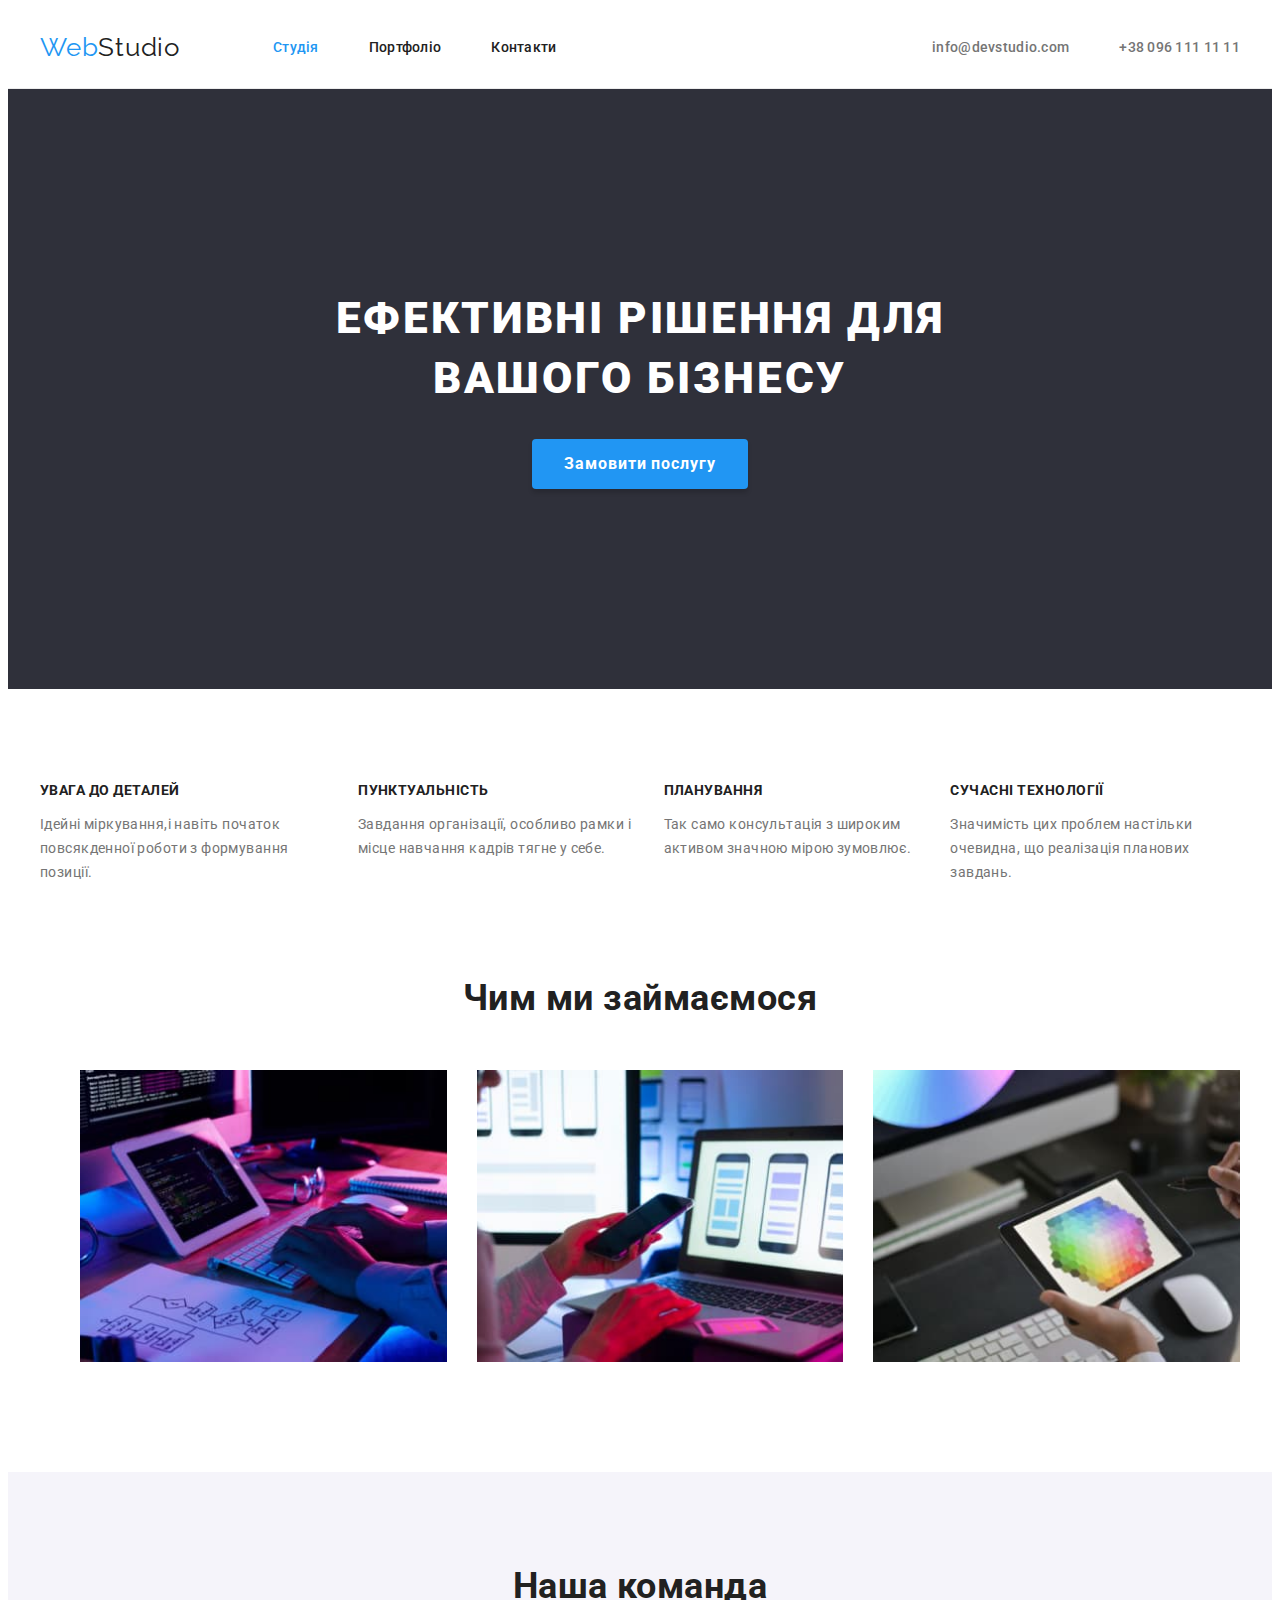
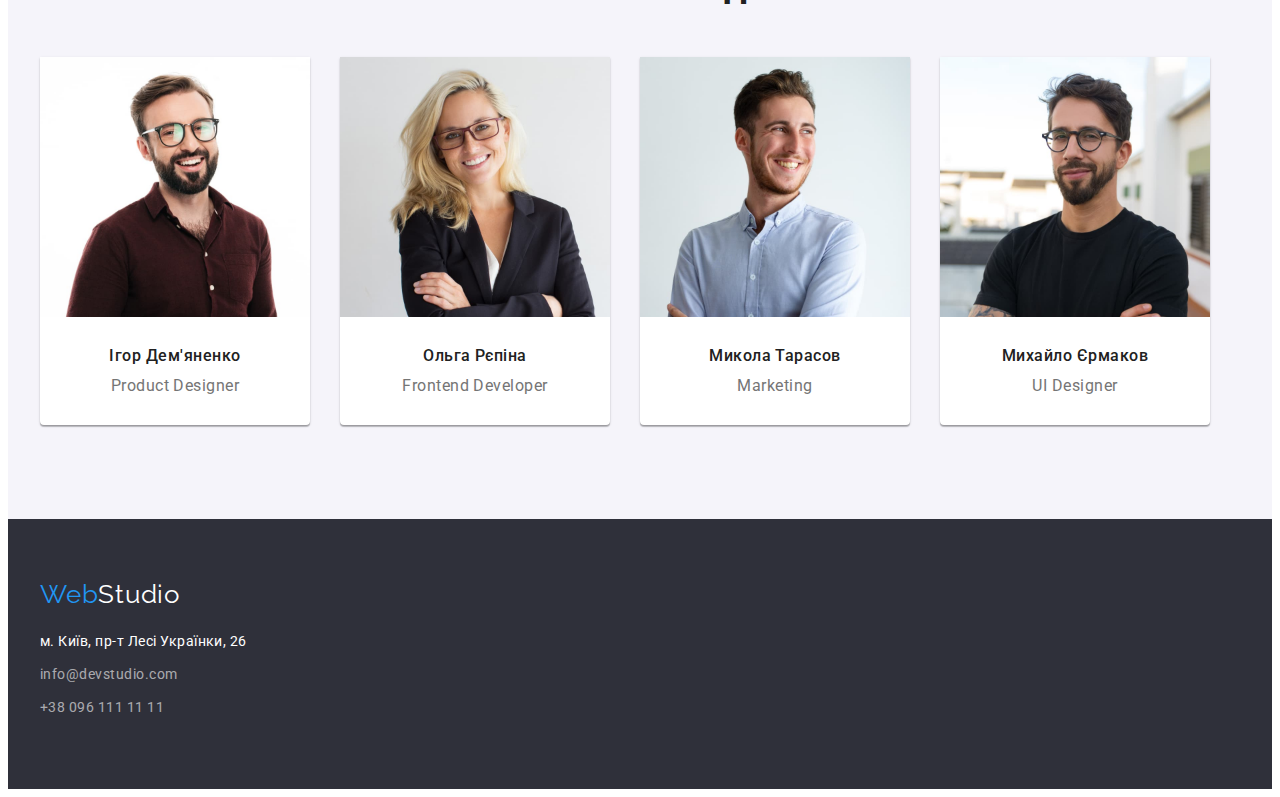
==== index.html @ 388268cf "Initial commit" ====
<!DOCTYPE html>
<html lang="uk">
  <head>
    <meta charset="UTF-8">
    <meta http-equiv="X-UA-Compatible" content="IE=edge" />
    <meta name="viewport" content="width=device-width, initial-scale=1.0">
    <title>Студія</title>
    <link
      href="https://fonts.googleapis.com/css2?family=Raleway:wght@700&family=Roboto:wght@400;500;700;900&display=swap"
      rel="stylesheet">
    <link
      rel="stylesheet"
      href="https://cdnjs.cloudflare.com/ajax/libs/modern-normalize/1.1.0/modern-normalize.min.css"
      integrity="sha512-wpPYUAdjBVSE4KJnH1VR1HeZfpl1ub8YT/NKx4PuQ5NmX2tKuGu6U/JRp5y+Y8XG2tV+wKQpNHVUX03MfMFn9Q=="
      crossorigin="anonymous"
      referrerpolicy="no-referrer"
    />
    <link rel="stylesheet" href="./css/style.css">
  </head>
  <body>
    <!-- Шапка сторінки -->
    <header class="header">
      <div class="container header-nav">
        <nav class="header-nav">
          <a href="./index.html" class="logo">
            <span class="logo-part">Web</span>Studio</a
          >
          <!-- Навігація на інші сторінки -->
          <ul class="nav-menu list">
            <li><a class="link-nav-current" href="./index.html">Студія</a></li>
            <li><a class="link-nav" href="./portfolio.html">Портфоліо</a></li>
            <li><a class="link-nav" href="/Контакти">Контакти</a></li>
          </ul>
        </nav>
        <!-- Пошта та телефон -->
        <ul class="menu-contacts list">
          <li>
            <a class="header-contacts" href="mailto:info@devstudio.com"
              >info@devstudio.com</a
            >
          </li>
          <li>
            <a class="header-contacts" href="tel:+380961111111"
              >+38 096 111 11 11</a
            >
          </li>
        </ul>
      </div>
    </header>
    <!-- Унікальний контент сторінки -->
    <main>
      <!-- Герой -->
      <section class="hero">
        <div class="container">
          <h1 class="hero-title">Ефективні рішення для вашого бізнесу</h1>
          <button type="button" class="button primary">Замовити послугу</button>
        </div>
      </section>

      <!-- Секція 2 Переваги -->
      <section class="section">
        <div class="container">
          <h2 class="visually-hidden">Наші переваги</h2>
          <ul class="features list">
            <li class="feature-item">
              <h3 class="list-title">Увага до деталей</h3>
              <p class="list-text">
                Ідейні міркування,і навіть початок повсякденної роботи з
                формування позиції.
              </p>
            </li>
            <li class="feature-item">
              <h3 class="list-title">Пунктуальність</h3>
              <p class="list-text">
                Завдання організації, особливо рамки і місце навчання кадрів
                тягне у себе.
              </p>
            </li>
            <li class="feature-item">
              <h3 class="list-title">Планування</h3>
              <p class="list-text">
                Так само консультація з широким активом значною мірою зумовлює.
              </p>
            </li>
            <li class="feature-item">
              <h3 class="list-title">Сучасні технології</h3>
              <p class="list-text">
                Значимість цих проблем настільки очевидна, що реалізація
                планових завдань.
              </p>
            </li>
          </ul>
        </div>
      </section>
      <!-- Секція 3 Чим ми займаємося -->
      <section class="section">
        <div class="container">
          <h2 class="section-title">Чим ми займаємося</h2>
          <ul class="work-list">
            <li class="work-item">
              <img
                src="images/img1.jpg"
                alt="Ноутбук"
                width="370"
                height="294"
              />
            </li>
            <li class="work-item">
              <img
                src="images/img2.jpg"
                alt="Телефон"
                width="370"
                height="294"
              />
            </li>
            <li class="work-item">
              <img src="images/img3.jpg" alt="Колір" width="370" height="294" />
            </li>
          </ul>
        </div>
      </section>
      <section class="section team">
        <div class="container">
          <h2 class="section-title">Наша команда</h2>
          <ul class="team-list list">
            <li class="team-card">
              <img
                src="images/img4.jpg"
                alt="Продакт дизайнер"
                width="270"
                height="260"
              />
              <h3 class="member-name">Ігор Дем'яненко</h3>
              <p lang="en" class="member-position">Product Designer</p>
            </li>
            <li class="team-card">
              <img
                src="images/img5.jpg"
                alt="Фронт енд розробниця"
                width="270"
                height="260"
              />
              <h3 class="member-name">Ольга Рєпіна</h3>
              <p lang="en" class="member-position">Frontend Developer</p>
            </li>
            <li class="team-card">
              <img
                src="images/img6.jpg"
                alt="Маркетинг"
                width="270"
                height="260"
              />
              <h3 class="member-name">Микола Тарасов</h3>
              <p lang="en" class="member-position">Marketing</p>
            </li>
            <li class="team-card">
              <img
                src="images/img7.jpg"
                alt="Дизайнер"
                width="270"
                height="260"
              />
              <h3 class="member-name">Михайло Єрмаков</h3>
              <p lang="en" class="member-position">UI Designer</p>
            </li>
          </ul>
        </div>
      </section>
    </main>
    <!-- Футер сторінки -->
    <footer>
      <div class="container">
        <a href="index.html" class="logo"
          ><span class="logo-part">Web</span
          ><span class="logo-footer">Studio</span></a
        >
        <address class="address">
          <a
            class="address-place no-italic"
            href="https://goo.gl/maps/CPtrU1FHBa2aNyZL9"
            target="_blank"
            rel="noopener noreferrer nofollow"
            >м. Київ, пр-т Лесі Українки, 26</a
          >
        </address>
        <address>
          <a class="address-contacts no-italic" href="mailto:info@devstudio.com"
            >info@devstudio.com</a
          ></br>
          <a class="address-contacts no-italic" href="tel:+380961111111"
            >+38 096 111 11 11</a
          >
        </address>
      </div>
    </footer>
  </body>
</html>
---- css/style.css ----
:root {
  --background-color: #f5f5f5;
  --hero-background-color: #2f303a;
  --section--three-color: #f5f4fa;
  --primary-text-color: #757575;
  --title-text-color: #212121;
  --accent-color: #2196f3;
  --hero-title-color: #ffffff;
  --address-text-color: rgba(255, 255, 255, 0.6);
  --button-accent-color: #188ce8;
  --footer-contacts-color: rgba(255, 255, 255, 0.6);
  --border-header-color: #ececec;
}
/* Стили для обнуления верхних отступов у элементов */
h1,
h2,
h3,
h4,
h5,
h6,
p {
  margin-top: 0;
}

/* Класс для обнуления базовых свойств у списков (ul) */
.list {
  list-style: none;

  padding-left: 0;
  margin: 0;
}

/* Класс для обнуления базовых свойств у ссылок */
.link {
  text-decoration: none;
  color: inherit;
}

/* Свойства для корректного отображения картинок */
img {
  display: block;
  max-width: 100%;
  height: auto;
}

/* Свойства для обнуления курсива у address */
address {
  font-style: normal;
}
body {
  color: var(--primary-text-color);
  font-family: Roboto, sans-serif;
  letter-spacing: 0.03em;
}

.container {
  padding: 0 15px;
  margin-left: auto;
  margin-right: auto;
  width: 1200px;
}

/* Header */
.header {
  border-bottom: 1px solid var(--border-header-color);
}
.header-nav {
  display: flex;
  align-items: center;
}

.logo {
  margin-right: 93px;

  color: var(--title-text-color);
  font-family: Raleway, sans-serif;
  font-size: 26px;
  line-height: 1.2;
  letter-spacing: 0.03em;
  text-decoration: none;
}

.logo-part {
  color: var(--accent-color);
}

.logo-footer {
  color: var(--hero-title-color);
}
/* Navigation */

.nav-menu {
  display: flex;
  list-style-type: none;
  align-items: center;
  gap: 50px;
}

.link-nav-current {
  display: block;
  padding-top: 32px;
  padding-bottom: 32px;

  color: var(--accent-color);
  text-decoration: none;
  font-weight: 500;
  font-size: 14px;
  line-height: 1.14;
  letter-spacing: 0.02em;
}

.link-nav {
  display: block;
  padding-top: 32px;
  padding-bottom: 32px;

  color: var(--title-text-color);
  font-weight: 500;
  font-size: 14px;
  line-height: 1.14;
  letter-spacing: 0.02em;
  text-decoration: none;
}

.link-nav:hover,
.link-nav:focus {
  color: var(--accent-color);
}
.menu-contacts {
  margin-left: auto;
  display: flex;
  align-items: center;
  gap: 50px;

  list-style-type: none;
  text-decoration: none;
}
.header-contacts {
  display: block;
  padding-top: 32px;
  padding-bottom: 32px;

  color: var(--primary-text-color);
  text-decoration: none;
  font-weight: 500;
  font-size: 14px;
  line-height: 1.14;
  letter-spacing: 0.02em;
}

.header-contacts:hover,
.header-contacts:focus {
  color: var(--accent-color);
}

/* Hero */

.hero {
  padding-top: 200px;
  padding-bottom: 200px;

  background-color: var(--hero-background-color);
  text-align: center;
}

.hero-title {
  margin: 0 auto 30px;
  max-width: 690px;

  color: var(--hero-title-color);
  font-weight: 900;
  font-size: 44px;
  line-height: 1.36;
  text-align: center;
  letter-spacing: 0.06em;
  text-transform: uppercase;
}

.portfolio {
  padding-top: 94px;
  padding-bottom: 94px;
}

.portfolio-list {
  list-style-type: none;
  display: flex;
  flex-wrap: wrap;
  padding-inline-start: 0;
}
.examples-item {
  width: 370px;
  margin-right: 30px;
  margin-bottom: 30px;
  border: 1px solid #eeeeee;
}
.examples-item:nth-child(3n) {
  margin-right: 0;
}

.portfolio-title {
  color: var(--title-text-color);
  font-weight: 700;
  font-size: 18px;
  line-height: 2;
  letter-spacing: 0.06em;
  padding-top: 20px;
  padding-left: 24px;
}

.portfolio-des {
  color: var(--primary-text-color);
  font-weight: 400;
  font-size: 16px;
  line-height: 1.88px;
  letter-spacing: 0.03em;
  padding-bottom: 20px;
  padding-left: 24px;
}
.button {
  padding: 10px 32px;
  border-color: transparent;
  color: var(--hero-title-color);
}
.button.primary {
  border: none;
  padding: 10px 32px;

  color: var(--hero-title-color);
  background-color: var(--accent-color);
  font-weight: 700;
  font-size: 16px;
  line-height: 1.88;
  font-family: inherit;
  align-items: center;
  text-align: center;
  letter-spacing: 0.06em;
  cursor: pointer;
  box-shadow: 0px 4px 4px rgba(0, 0, 0, 0.15);
  border-radius: 4px;
}
.button.primary:hover,
.button.primary:focus {
  background-color: var(--button-accent-color);
}

.portfolio-button {
  margin-bottom: 34px;
  display: flex;
  justify-content: center;
  list-style-type: none;
}
.button-item:nth-child(n + 1) {
  margin-left: 8px;
}

.button.secondary {
  border: none;
  color: var(--title-text-color);
  background-color: var(--section--three-color);
  padding: 6px 22px;
  cursor: pointer;
  border-radius: 4px;
  font-family: inherit;
  font-weight: 500;
  font-size: 16px;
  line-height: 1.62;
  letter-spacing: 0.03em;
}
.button.secondary:hover,
.button.secondary:focus {
  background-color: var(--accent-color);
  color: var(--hero-title-color);
  box-shadow: 0px 3px 1px rgba(0, 0, 0, 0.1), 0px 1px 2px rgba(0, 0, 0, 0.08),
    0px 2px 2px rgba(0, 0, 0, 0.12);
  border-radius: 4px;
}

.visually-hidden {
  margin: -1px;
  position: absolute;
  white-space: nowrap;
  width: 1px;
  height: 1px;
  overflow: hidden;
  border: 0;
  padding: 0;
  clip: rect(0 0 0 0);
  clip-path: inset(50%);
}

/* Features */

.features {
  display: flex;
  align-content: space-between;
  padding-bottom: 0px;
  list-style-type: none;
  text-decoration: none;
}

.feature-item:not(:last-child) {
  padding-right: 30px;
}
.list-title {
  color: var(--title-text-color);
  font-weight: 700;
  font-size: 14px;
  line-height: 1.14;
  text-transform: uppercase;
}
.list-text {
  color: var(--primary-text-color);
  letter-spacing: 0.03em;
  font-size: 14px;
  line-height: 1.71;
  margin-bottom: 0;
}
.section {
  padding-top: 94px;
}
.section-title {
  text-align: center;
  margin-bottom: 50px;
  color: var(--title-text-color);
  font-weight: 700;
  font-size: 36px;
  line-height: 1.16;
}
.work-list {
  display: flex;
  padding-bottom: 94px;
  list-style: none;
}

.work-item:not(:last-child) {
  padding-right: 30px;
}

/*Our team */

.team {
  background-color: var(--section--three-color);
  padding-bottom: 94px;
}

.team-list {
  display: flex;
}

.team-card:first-child {
  margin-left: 0;
}
.team-card {
  margin-left: 30px;
  border-radius: 0px 0px 4px 4px;
  box-shadow: 0px 1px 3px rgba(0, 0, 0, 0.12), 0px 1px 1px rgba(0, 0, 0, 0.14),
    0px 2px 1px rgba(0, 0, 0, 0.2);
}

.member-name {
  color: var(--title-text-color);
  font-weight: 500;
  font-size: 16px;
  line-height: 1.18;
  text-align: center;
  padding-top: 30px;
  padding-bottom: 10px;
  margin-bottom: 0;
}
.member-position {
  text-align: center;
  padding-bottom: 30px;
  margin-bottom: 0;
}

.team-card {
  background-color: var(--hero-title-color);
}

/* Footer */

.address {
  margin-top: 20px;
}

.no-italic {
  text-decoration: none;
  font-style: normal;
}
.address-place {
  display: inline-block;
  padding-bottom: 9px;
  color: var(--hero-title-color);
  font-size: 14px;
  line-height: 1.71;
}

.address-contacts {
  display: inline-block;
  color: var(--footer-contacts-color);
  font-size: 14px;
  line-height: 1.71;
  padding-bottom: 9px;
}

.address-contacts:hover,
.address-contacts:focus {
  color: var(--accent-color);
}

footer {
  padding-bottom: 60px;
  background-color: var(--hero-background-color);
  padding-top: 60px;
}
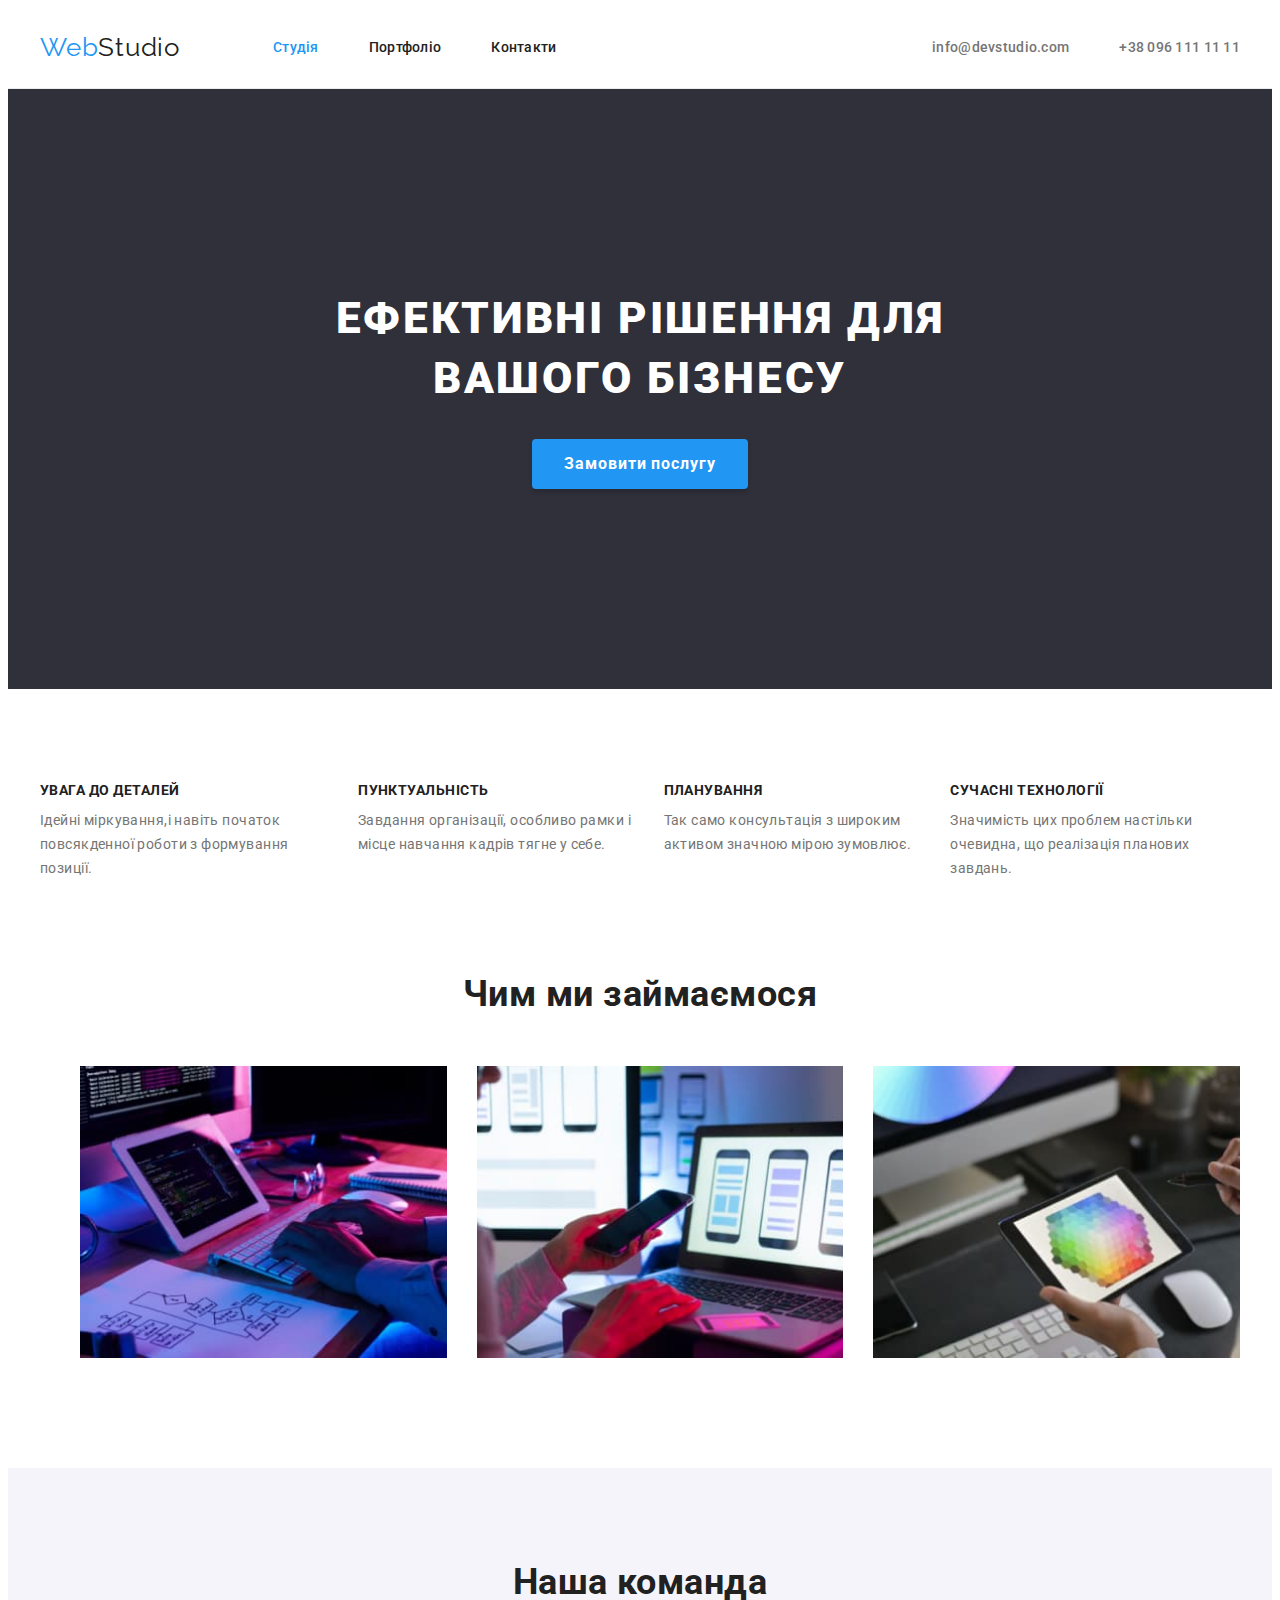
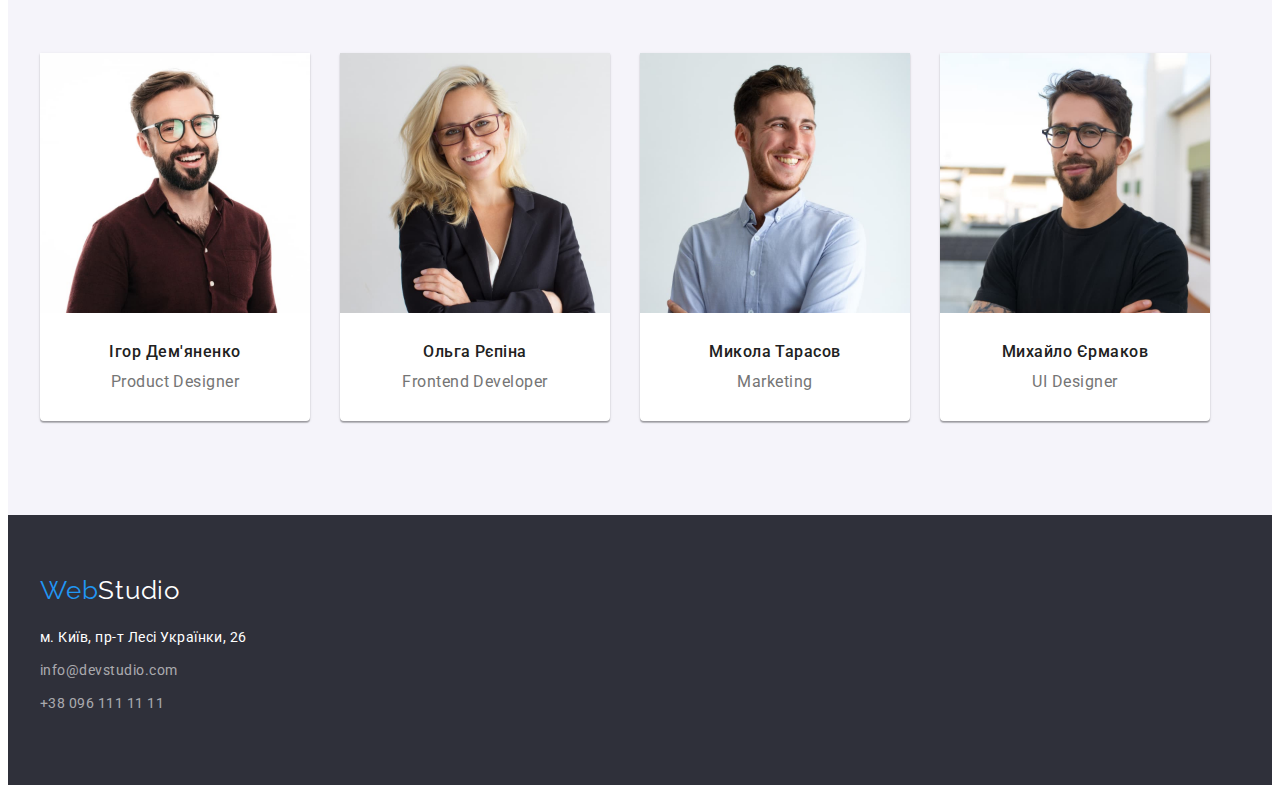
==== commit c246f654: "changes" ====
--- a/index.html
+++ b/index.html
@@ -51,10 +51,8 @@
     <main>
       <!-- Герой -->
       <section class="hero">
-        <div class="container">
           <h1 class="hero-title">Ефективні рішення для вашого бізнесу</h1>
           <button type="button" class="button primary">Замовити послугу</button>
-        </div>
       </section>
 
       <!-- Секція 2 Переваги -->
--- a/css/style.css
+++ b/css/style.css
@@ -132,8 +132,6 @@
   align-items: center;
   gap: 50px;
 
-  list-style-type: none;
-  text-decoration: none;
 }
 .header-contacts {
   display: block;
@@ -164,7 +162,9 @@
 }
 
 .hero-title {
-  margin: 0 auto 30px;
+      margin-left: auto;
+        margin-right: auto;
+            margin-bottom: 30px;
   max-width: 690px;
 
   color: var(--hero-title-color);
@@ -185,7 +185,8 @@
   list-style-type: none;
   display: flex;
   flex-wrap: wrap;
-  padding-inline-start: 0;
+      padding: 0;
+        margin: 0;
 }
 .examples-item {
   width: 370px;
@@ -205,6 +206,7 @@
   letter-spacing: 0.06em;
   padding-top: 20px;
   padding-left: 24px;
+  padding-bottom: 4px;
 }
 
 .portfolio-des {
@@ -307,6 +309,7 @@
   font-size: 14px;
   line-height: 1.14;
   text-transform: uppercase;
+  margin-bottom: 10px;
 }
 .list-text {
   color: var(--primary-text-color);
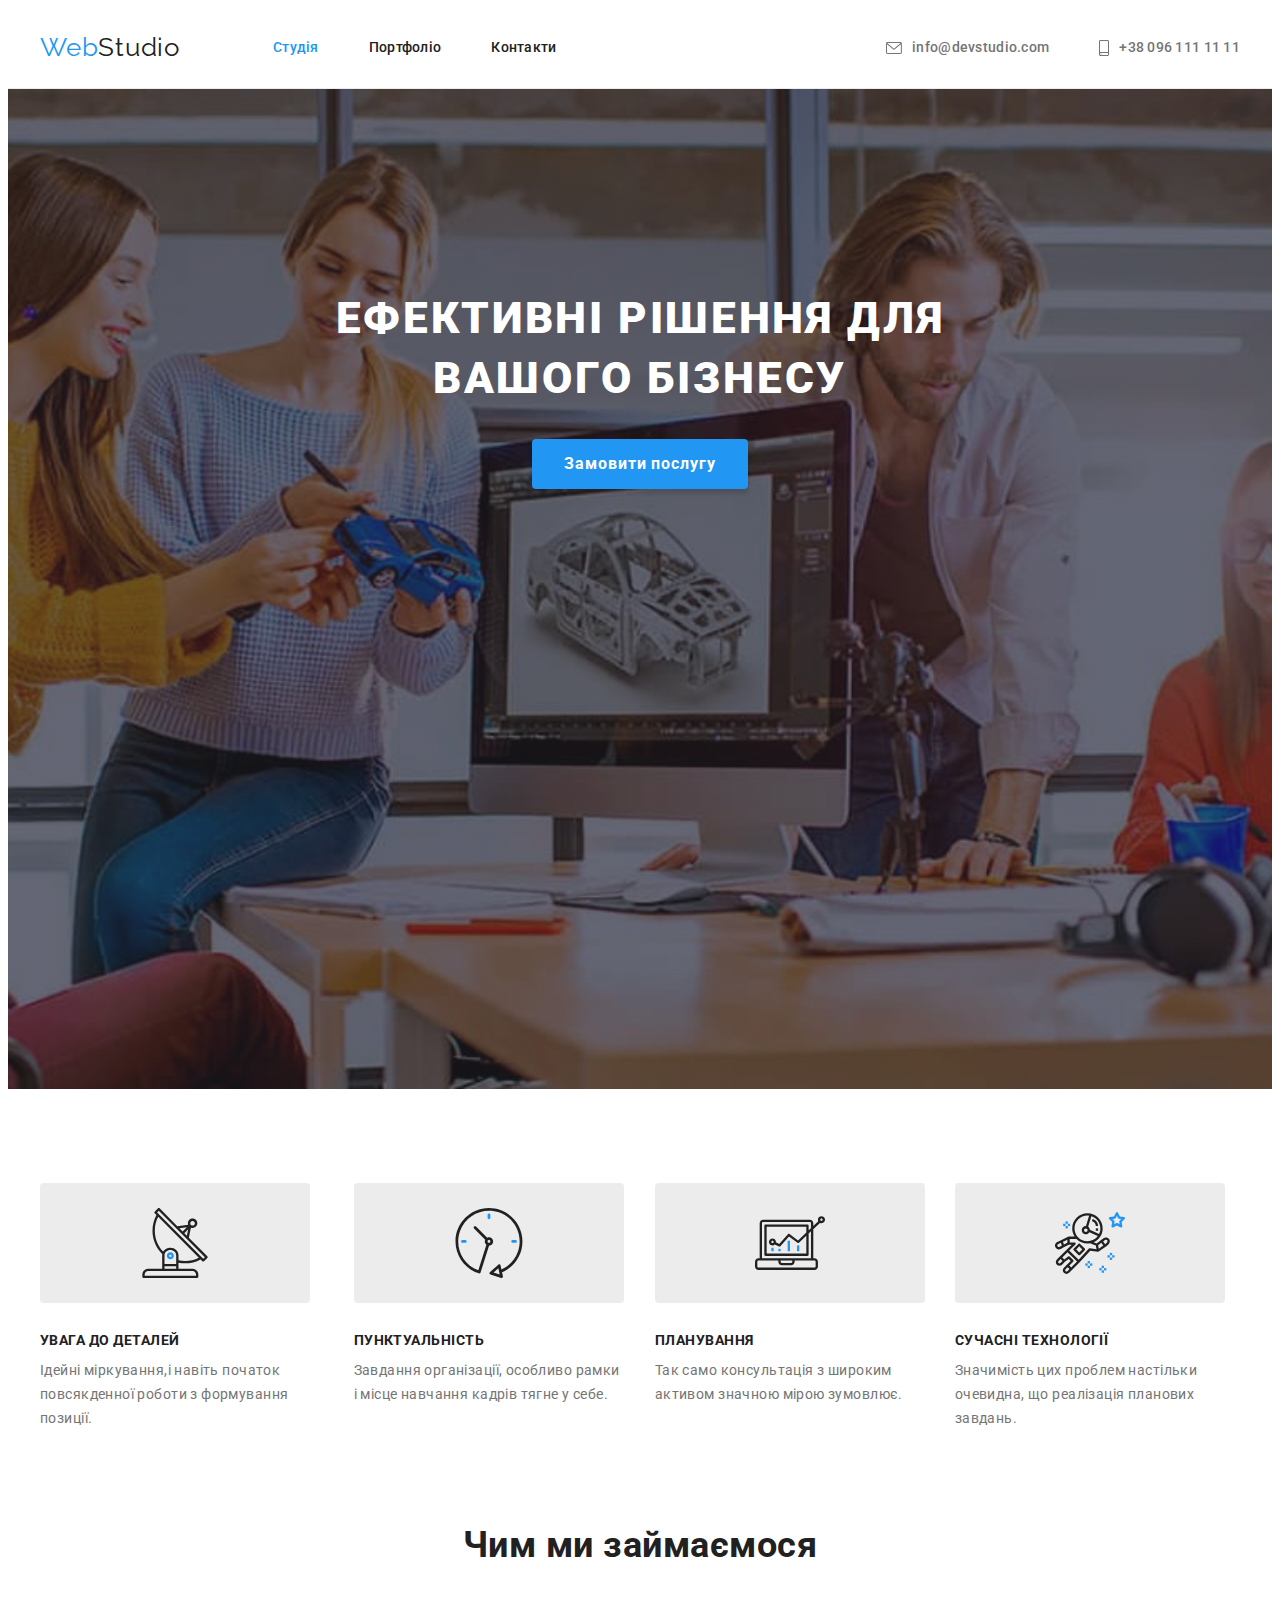
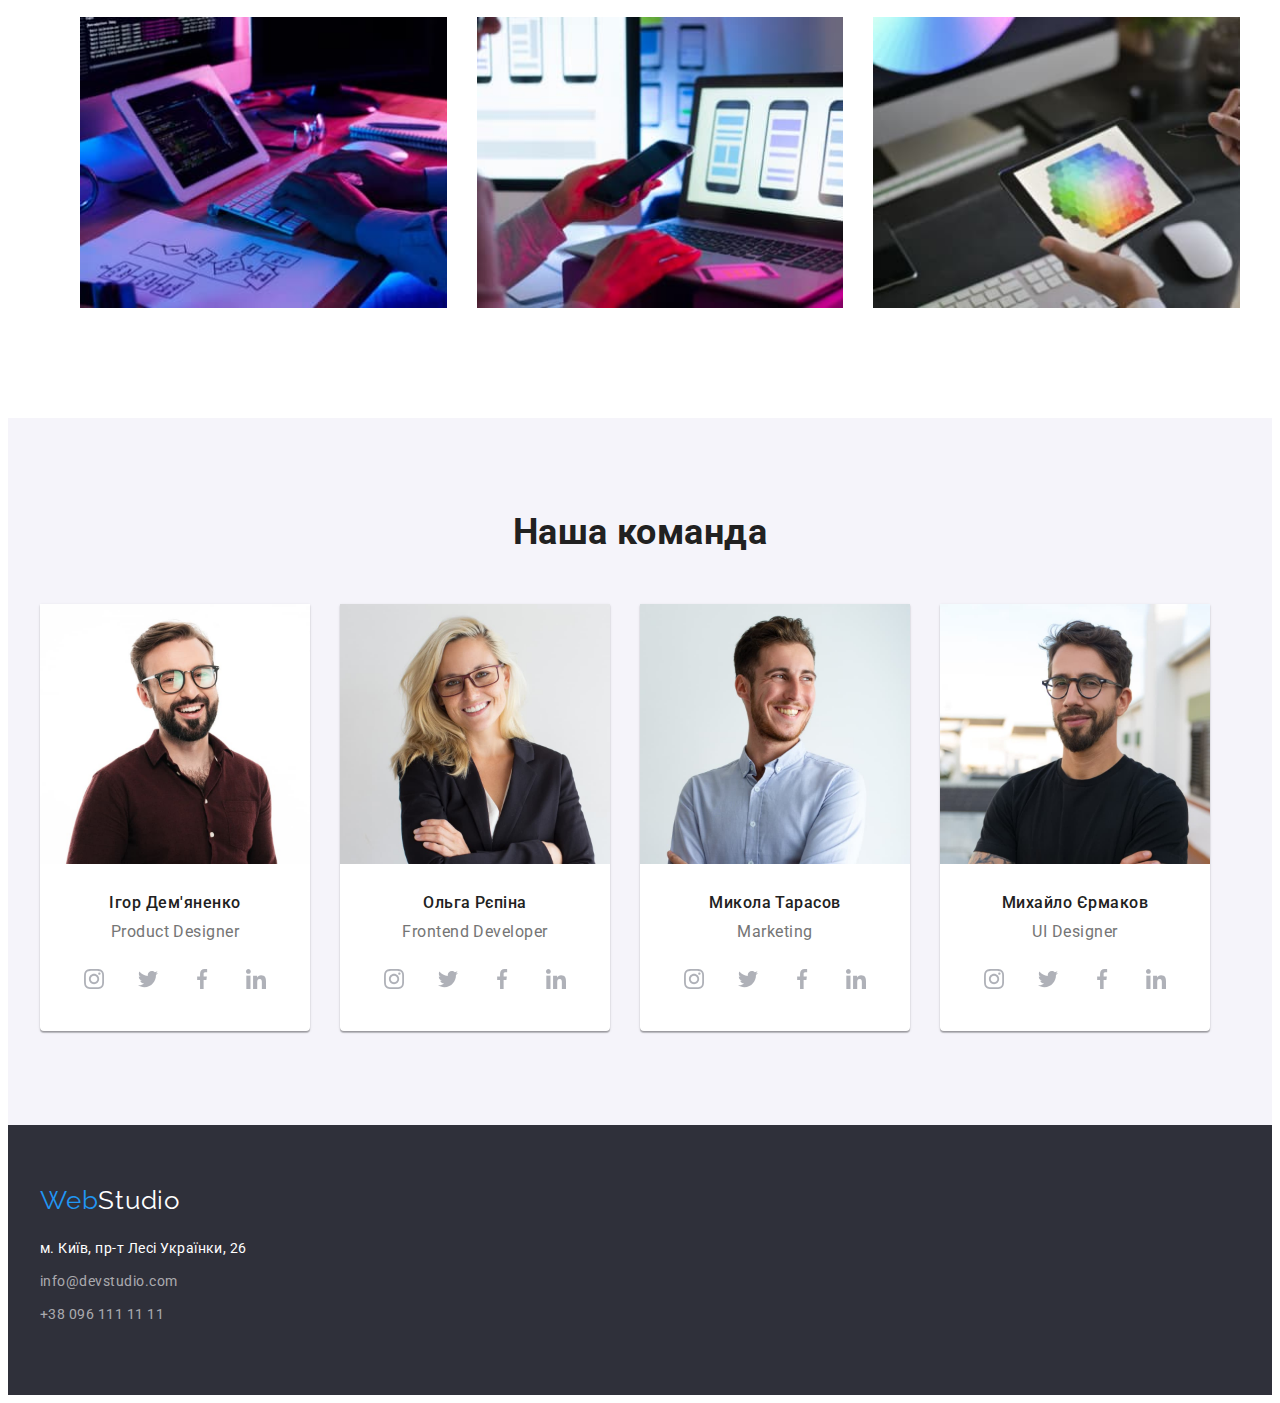
==== commit fa8e4e6b: "adding new sections" ====
--- a/index.html
+++ b/index.html
@@ -1,13 +1,14 @@
 <!DOCTYPE html>
 <html lang="uk">
   <head>
-    <meta charset="UTF-8">
+    <meta charset="UTF-8" />
     <meta http-equiv="X-UA-Compatible" content="IE=edge" />
-    <meta name="viewport" content="width=device-width, initial-scale=1.0">
+    <meta name="viewport" content="width=device-width, initial-scale=1.0" />
     <title>Студія</title>
     <link
       href="https://fonts.googleapis.com/css2?family=Raleway:wght@700&family=Roboto:wght@400;500;700;900&display=swap"
-      rel="stylesheet">
+      rel="stylesheet"
+    />
     <link
       rel="stylesheet"
       href="https://cdnjs.cloudflare.com/ajax/libs/modern-normalize/1.1.0/modern-normalize.min.css"
@@ -15,7 +16,7 @@
       crossorigin="anonymous"
       referrerpolicy="no-referrer"
     />
-    <link rel="stylesheet" href="./css/style.css">
+    <link rel="stylesheet" href="./css/style.css" />
   </head>
   <body>
     <!-- Шапка сторінки -->
@@ -35,13 +36,19 @@
         <!-- Пошта та телефон -->
         <ul class="menu-contacts list">
           <li>
-            <a class="header-contacts" href="mailto:info@devstudio.com"
-              >info@devstudio.com</a
+            <a class="header-contacts" href="mailto:info@devstudio.com">
+              <svg class="envelope-icon" width="16" height="12">
+                <use href="./images/icons.svg#icon-envelope-hover"></use>
+              </svg>
+              info@devstudio.com</a
             >
           </li>
           <li>
-            <a class="header-contacts" href="tel:+380961111111"
-              >+38 096 111 11 11</a
+            <a class="header-contacts" href="tel:+380961111111">
+              <svg class="smartphone-icon" width="10" height="16">
+                <use href="./images/icons.svg#icon-smartphone"></use>
+              </svg>
+              +38 096 111 11 11</a
             >
           </li>
         </ul>
@@ -51,8 +58,8 @@
     <main>
       <!-- Герой -->
       <section class="hero">
-          <h1 class="hero-title">Ефективні рішення для вашого бізнесу</h1>
-          <button type="button" class="button primary">Замовити послугу</button>
+        <h1 class="hero-title">Ефективні рішення для вашого бізнесу</h1>
+        <button type="button" class="button primary">Замовити послугу</button>
       </section>
 
       <!-- Секція 2 Переваги -->
@@ -61,6 +68,11 @@
           <h2 class="visually-hidden">Наші переваги</h2>
           <ul class="features list">
             <li class="feature-item">
+              <div class="icon-box">
+                <svg class="features-icon" width="70" height="70">
+                  <use href="./images/icons.svg#icon-antenna-1"></use>
+                </svg>
+              </div>
               <h3 class="list-title">Увага до деталей</h3>
               <p class="list-text">
                 Ідейні міркування,і навіть початок повсякденної роботи з
@@ -68,6 +80,11 @@
               </p>
             </li>
             <li class="feature-item">
+              <div class="icon-box">
+                <svg class="features-icon" width="70" height="70">
+                  <use href="./images/icons.svg#icon-clock-1"></use>
+                </svg>
+              </div>
               <h3 class="list-title">Пунктуальність</h3>
               <p class="list-text">
                 Завдання організації, особливо рамки і місце навчання кадрів
@@ -75,12 +92,22 @@
               </p>
             </li>
             <li class="feature-item">
+              <div class="icon-box">
+                <svg class="features-icon" width="70" height="70">
+                  <use href="./images/icons.svg#icon-diagram-1"></use>
+                </svg>
+              </div>
               <h3 class="list-title">Планування</h3>
               <p class="list-text">
                 Так само консультація з широким активом значною мірою зумовлює.
               </p>
             </li>
             <li class="feature-item">
+              <div class="icon-box">
+                <svg class="features-icon" width="70" height="70">
+                  <use href="./images/icons.svg#icon-astronaut-1"></use>
+                </svg>
+              </div>
               <h3 class="list-title">Сучасні технології</h3>
               <p class="list-text">
                 Значимість цих проблем настільки очевидна, що реалізація
@@ -130,6 +157,36 @@
               />
               <h3 class="member-name">Ігор Дем'яненко</h3>
               <p lang="en" class="member-position">Product Designer</p>
+              <ul class="social-networks">
+                <li class="social-item">
+                  <a class="social-link" href="">
+                    <svg width="20" height="20">
+                      <use href="./images/icons.svg#icon-instagram-2"></use>
+                    </svg>
+                  </a>
+                </li>
+                <li class="social-item">
+                  <a class="social-link" href="">
+                    <svg width="20" height="20">
+                      <use href="./images/icons.svg#icon-twitter-1"></use>
+                    </svg>
+                  </a>
+                </li>
+                <li class="social-item">
+                  <a class="social-link" href="">
+                    <svg width="20" height="20">
+                      <use href="./images/icons.svg#icon-facebook-1"></use>
+                    </svg>
+                  </a>
+                </li>
+                <li class="social-item">
+                  <a class="social-link" href="">
+                    <svg width="20" height="20">
+                      <use href="./images/icons.svg#icon-linkedin-1"></use>
+                    </svg>
+                  </a>
+                </li>
+              </ul>
             </li>
             <li class="team-card">
               <img
@@ -140,6 +197,36 @@
               />
               <h3 class="member-name">Ольга Рєпіна</h3>
               <p lang="en" class="member-position">Frontend Developer</p>
+              <ul class="social-networks">
+                <li class="social-item">
+                  <a class="social-link" href="">
+                    <svg width="20" height="20">
+                      <use href="./images/icons.svg#icon-instagram-2"></use>
+                    </svg>
+                  </a>
+                </li>
+                <li class="social-item">
+                  <a class="social-link" href="">
+                    <svg width="20" height="20">
+                      <use href="./images/icons.svg#icon-twitter-1"></use>
+                    </svg>
+                  </a>
+                </li>
+                <li class="social-item">
+                  <a class="social-link" href="">
+                    <svg width="20" height="20">
+                      <use href="./images/icons.svg#icon-facebook-1"></use>
+                    </svg>
+                  </a>
+                </li>
+                <li class="social-item">
+                  <a class="social-link" href="">
+                    <svg width="20" height="20">
+                      <use href="./images/icons.svg#icon-linkedin-1"></use>
+                    </svg>
+                  </a>
+                </li>
+              </ul>
             </li>
             <li class="team-card">
               <img
@@ -150,6 +237,36 @@
               />
               <h3 class="member-name">Микола Тарасов</h3>
               <p lang="en" class="member-position">Marketing</p>
+              <ul class="social-networks">
+                <li class="social-item">
+                  <a class="social-link" href="">
+                    <svg width="20" height="20">
+                      <use href="./images/icons.svg#icon-instagram-2"></use>
+                    </svg>
+                  </a>
+                </li>
+                <li class="social-item">
+                  <a class="social-link" href="">
+                    <svg width="20" height="20">
+                      <use href="./images/icons.svg#icon-twitter-1"></use>
+                    </svg>
+                  </a>
+                </li>
+                <li class="social-item">
+                  <a class="social-link" href="">
+                    <svg width="20" height="20">
+                      <use href="./images/icons.svg#icon-facebook-1"></use>
+                    </svg>
+                  </a>
+                </li>
+                <li class="social-item">
+                  <a class="social-link" href="">
+                    <svg width="20" height="20">
+                      <use href="./images/icons.svg#icon-linkedin-1"></use>
+                    </svg>
+                  </a>
+                </li>
+              </ul>
             </li>
             <li class="team-card">
               <img
@@ -160,6 +277,36 @@
               />
               <h3 class="member-name">Михайло Єрмаков</h3>
               <p lang="en" class="member-position">UI Designer</p>
+              <ul class="social-networks">
+                <li class="social-item">
+                  <a class="social-link" href="">
+                    <svg width="20" height="20">
+                      <use href="./images/icons.svg#icon-instagram-2"></use>
+                    </svg>
+                  </a>
+                </li>
+                <li class="social-item">
+                  <a class="social-link" href="">
+                    <svg width="20" height="20">
+                      <use href="./images/icons.svg#icon-twitter-1"></use>
+                    </svg>
+                  </a>
+                </li>
+                <li class="social-item">
+                  <a class="social-link" href="">
+                    <svg width="20" height="20">
+                      <use href="./images/icons.svg#icon-facebook-1"></use>
+                    </svg>
+                  </a>
+                </li>
+                <li class="social-item">
+                  <a class="social-link" href="">
+                    <svg width="20" height="20">
+                      <use href="./images/icons.svg#icon-linkedin-1"></use>
+                    </svg>
+                  </a>
+                </li>
+              </ul>
             </li>
           </ul>
         </div>
--- a/css/style.css
+++ b/css/style.css
@@ -10,6 +10,7 @@
   --button-accent-color: #188ce8;
   --footer-contacts-color: rgba(255, 255, 255, 0.6);
   --border-header-color: #ececec;
+  --social-icon-color:#AFB1B8;
 }
 /* Стили для обнуления верхних отступов у элементов */
 h1,
@@ -59,6 +60,10 @@
   margin-right: auto;
   width: 1200px;
 }
+a {
+  text-decoration: none;
+  color: inherit;
+}
 
 /* Header */
 .header {
@@ -131,24 +136,30 @@
   display: flex;
   align-items: center;
   gap: 50px;
-
-}
-.header-contacts {
-  display: block;
+  text-decoration: none;
+}
+.menu-contacts .header-contacts {
   padding-top: 32px;
   padding-bottom: 32px;
-
+  align-items: center;
   color: var(--primary-text-color);
   text-decoration: none;
   font-weight: 500;
   font-size: 14px;
   line-height: 1.14;
   letter-spacing: 0.02em;
-}
-
-.header-contacts:hover,
-.header-contacts:focus {
+  display: flex;
+}
+
+.menu-contacts .header-contacts:hover,
+.menu-contacts .header-contacts:focus {
   color: var(--accent-color);
+}
+
+.envelope-icon,
+.smartphone-icon {
+  margin-right: 10px;
+  fill: currentColor;
 }
 
 /* Hero */
@@ -159,12 +170,27 @@
 
   background-color: var(--hero-background-color);
   text-align: center;
+  margin-left: auto;
+  margin-right: auto;
+  height: 600px;
+  max-width: 1600px;
+
+  background-color: var(--hero-background-color);
+  background-image: linear-gradient(
+      to right,
+      rgba(47, 48, 58, 0.4),
+      rgba(47, 48, 58, 0.4)
+    ),
+    url("../images/bcg.jpg");
+  background-size: cover;
+  background-position: center;
+  background-repeat: no-repeat;
 }
 
 .hero-title {
-      margin-left: auto;
-        margin-right: auto;
-            margin-bottom: 30px;
+  margin-left: auto;
+  margin-right: auto;
+  margin-bottom: 30px;
   max-width: 690px;
 
   color: var(--hero-title-color);
@@ -175,23 +201,36 @@
   letter-spacing: 0.06em;
   text-transform: uppercase;
 }
-
+.features .icon-box {
+  display: flex;
+  justify-content: center;
+  align-items: center;
+  margin-bottom: 30px;
+  background: var(--border-header-color);
+  border-radius: 4px;
+  width: 270px;
+  height: 120px;
+}
+
+.features-icon {
+  display: flex;
+  justify-content: center;
+}
 .portfolio {
   padding-top: 94px;
   padding-bottom: 94px;
 }
 
 .portfolio-list {
+  padding: 0;
+  margin: 0;
+  gap: 30px;
   list-style-type: none;
   display: flex;
   flex-wrap: wrap;
-      padding: 0;
-        margin: 0;
 }
 .examples-item {
-  width: 370px;
-  margin-right: 30px;
-  margin-bottom: 30px;
+  flex-basis: calc((100% - 2 * 30px) / 3);
   border: 1px solid #eeeeee;
 }
 .examples-item:nth-child(3n) {
@@ -294,15 +333,12 @@
 
 .features {
   display: flex;
-  align-content: space-between;
+  gap: 30px;
   padding-bottom: 0px;
   list-style-type: none;
   text-decoration: none;
 }
 
-.feature-item:not(:last-child) {
-  padding-right: 30px;
-}
 .list-title {
   color: var(--title-text-color);
   font-weight: 700;
@@ -348,13 +384,10 @@
 
 .team-list {
   display: flex;
-}
-
-.team-card:first-child {
-  margin-left: 0;
-}
+  gap: 30px;
+}
+
 .team-card {
-  margin-left: 30px;
   border-radius: 0px 0px 4px 4px;
   box-shadow: 0px 1px 3px rgba(0, 0, 0, 0.12), 0px 1px 1px rgba(0, 0, 0, 0.14),
     0px 2px 1px rgba(0, 0, 0, 0.2);
@@ -372,13 +405,45 @@
 }
 .member-position {
   text-align: center;
-  padding-bottom: 30px;
+  padding-bottom: 16px;
   margin-bottom: 0;
 }
 
 .team-card {
   background-color: var(--hero-title-color);
-}
+  padding-bottom: 30px;
+}
+.social-networks{
+  list-style: none;
+  display: flex;
+  gap: 10px;
+  align-items: center;
+  padding-right: 32px;
+  padding-left: 32px;
+ 
+}
+ .social-networks .social-item{
+  width: 44px;
+  height: 44px;
+
+}
+ .social-item .social-link{
+  display: flex;
+  justify-content: center;
+  align-items: center;
+  width: 100%;
+  height: 100%;
+  fill: var(--social-icon-color);}
+  
+.social-networks .social-link:hover,
+.social-networks .social-link:focus
+{
+background-color: var(--accent-color);
+fill: var(--hero-title-color);
+border-radius: 50%;
+outline-style: none;
+}
+
 
 /* Footer */
 
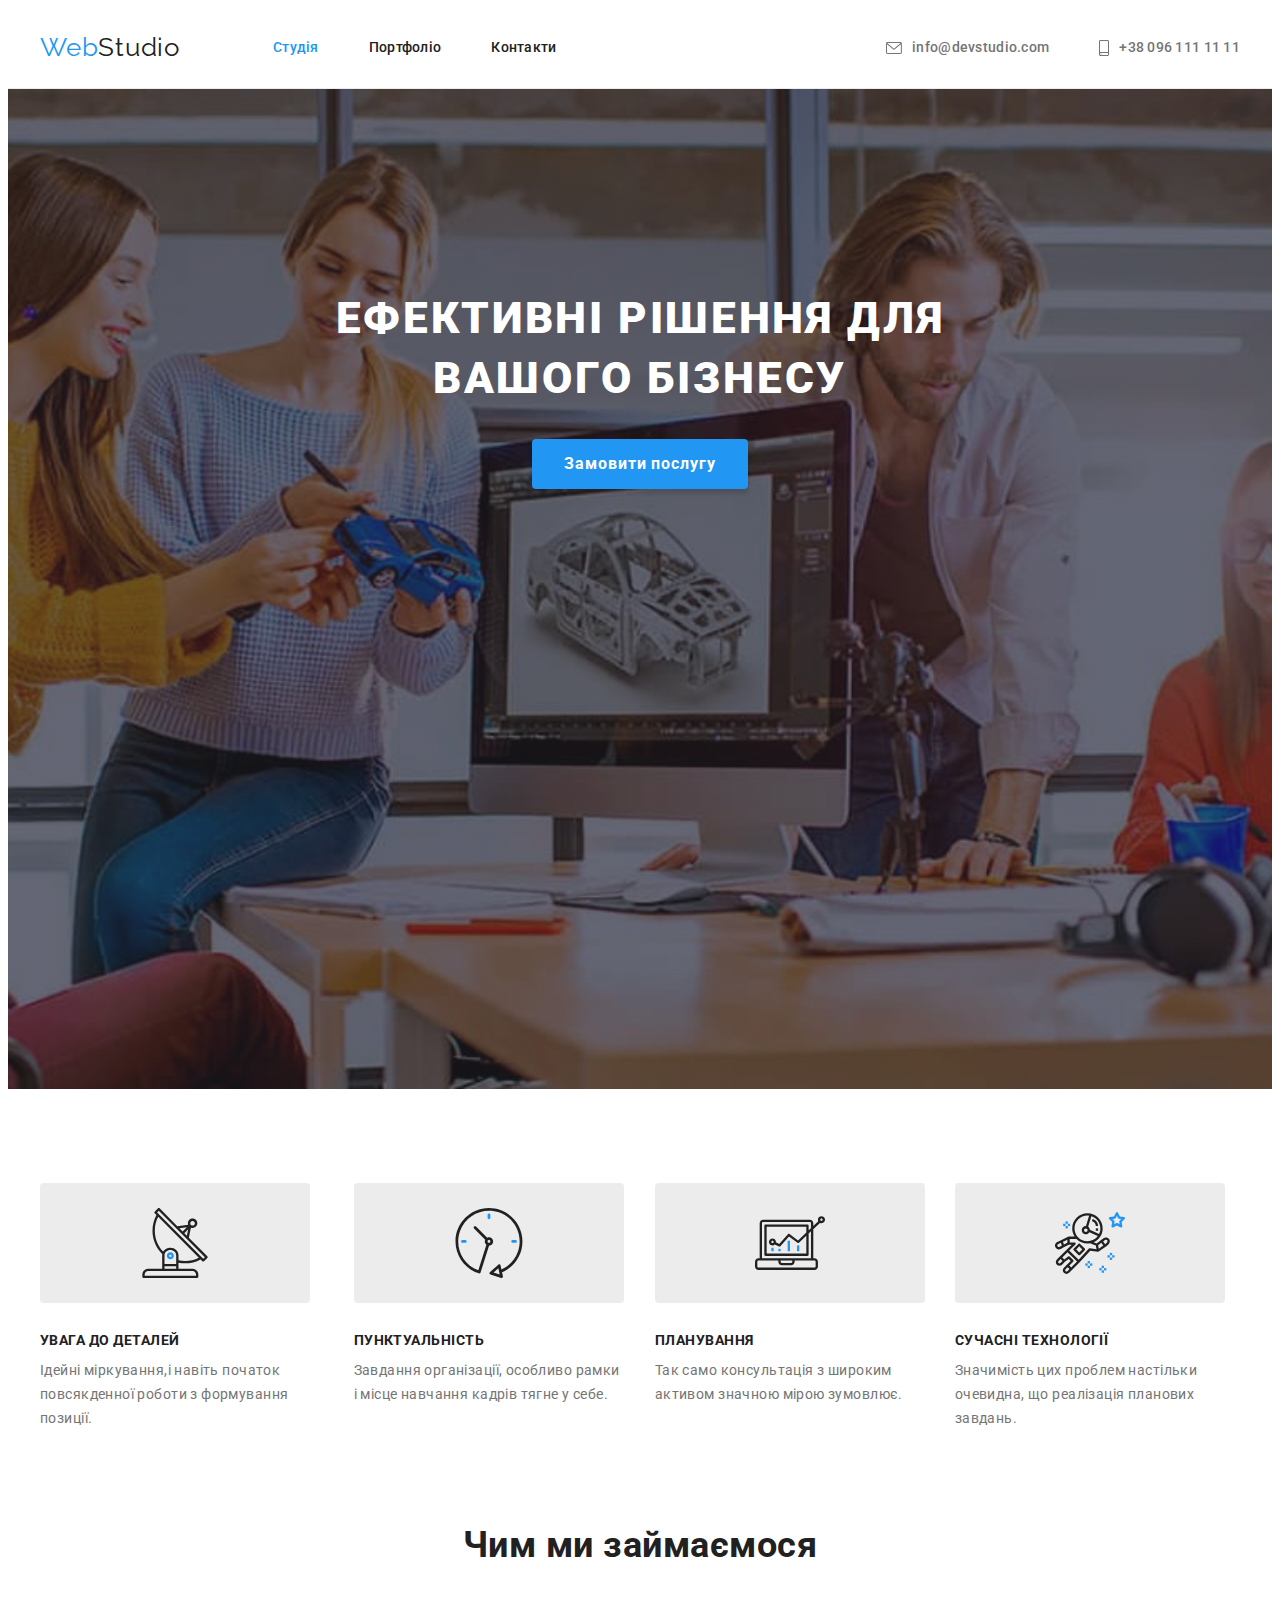
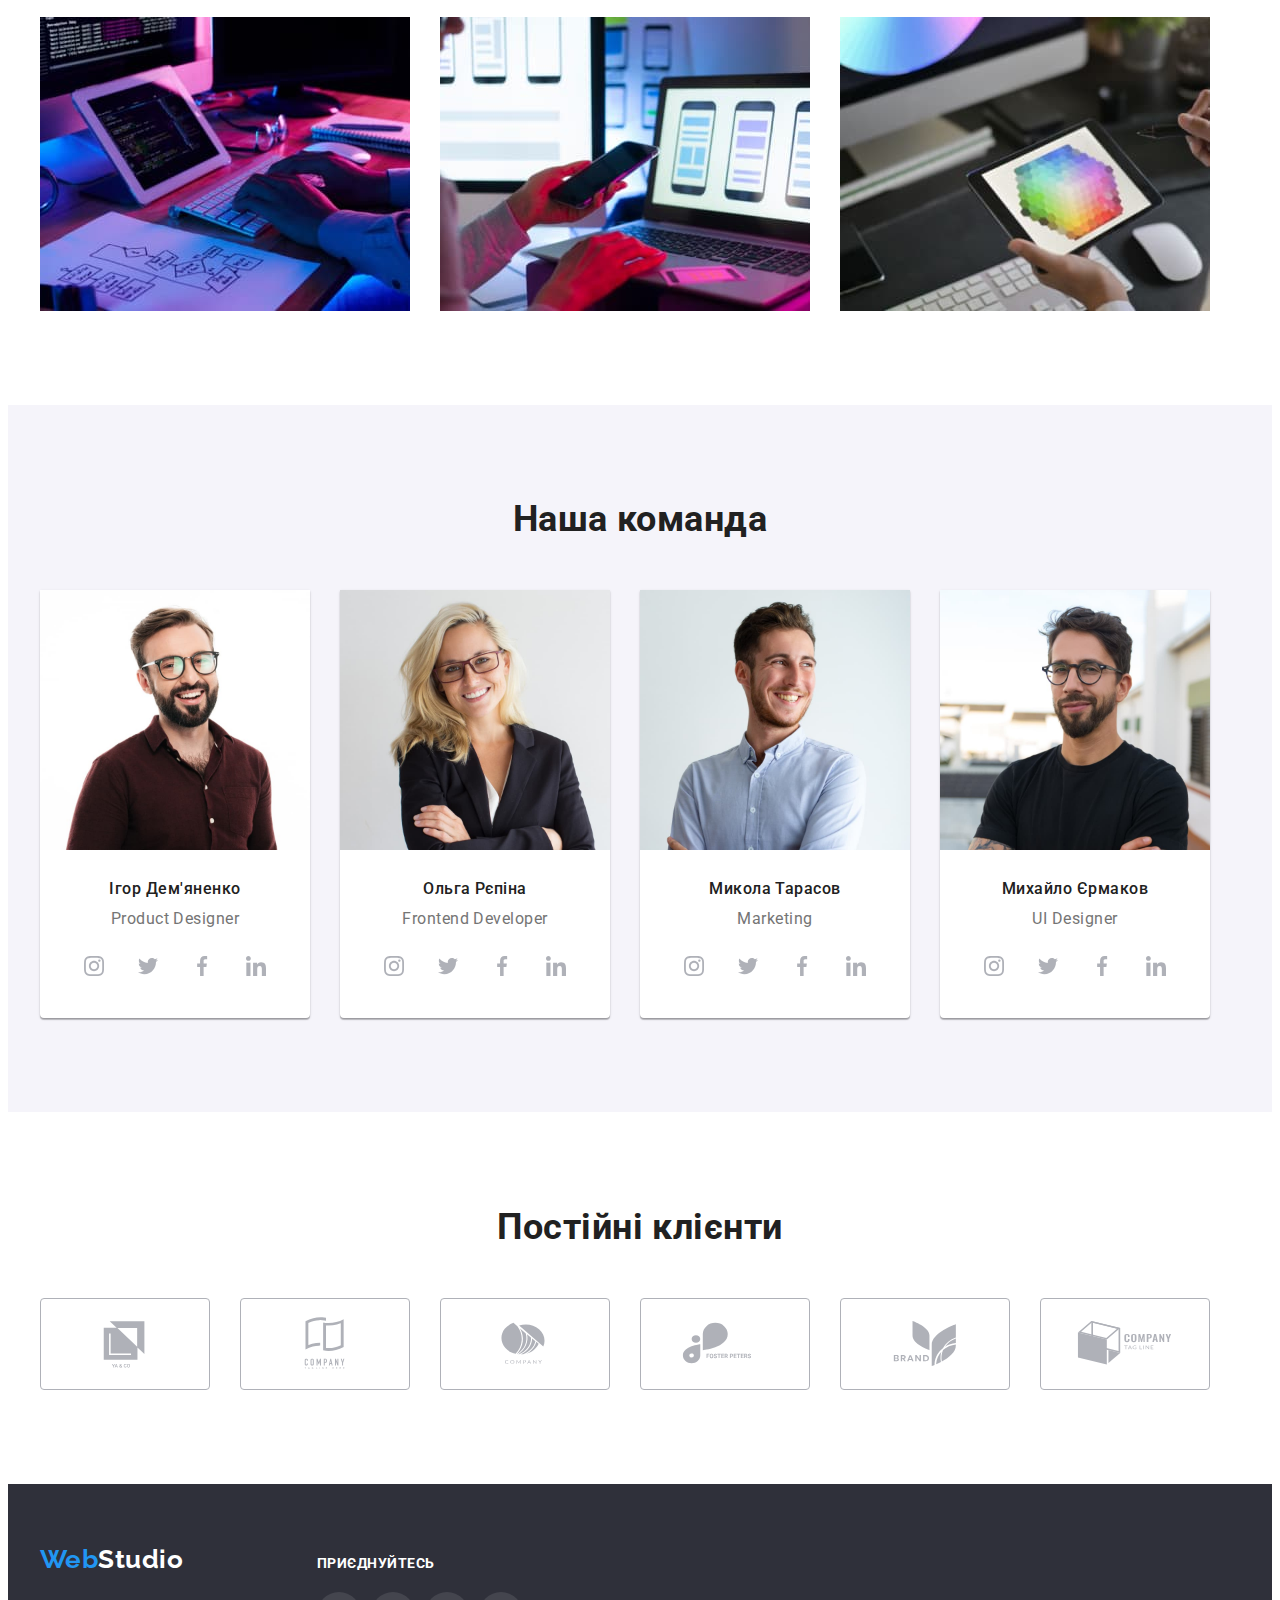
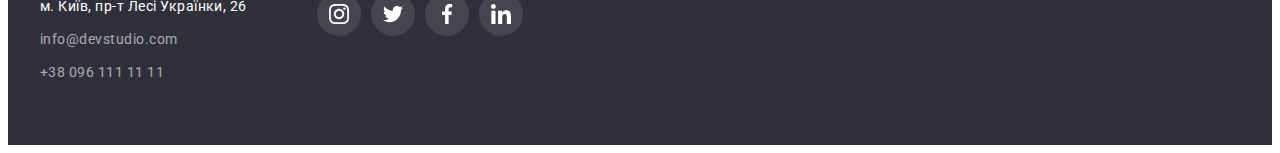
==== commit 81134041: "Adding changes" ====
--- a/index.html
+++ b/index.html
@@ -16,24 +16,29 @@
       crossorigin="anonymous"
       referrerpolicy="no-referrer"
     />
-    <link rel="stylesheet" href="./css/style.css" />
+    <link rel="stylesheet" href="./css/style.css">
   </head>
   <body>
+
     <!-- Шапка сторінки -->
+
     <header class="header">
       <div class="container header-nav">
         <nav class="header-nav">
           <a href="./index.html" class="logo">
-            <span class="logo-part">Web</span>Studio</a
-          >
+            <span class="logo-part">Web</span>Studio</a>
+
           <!-- Навігація на інші сторінки -->
+
           <ul class="nav-menu list">
             <li><a class="link-nav-current" href="./index.html">Студія</a></li>
             <li><a class="link-nav" href="./portfolio.html">Портфоліо</a></li>
             <li><a class="link-nav" href="/Контакти">Контакти</a></li>
           </ul>
         </nav>
+
         <!-- Пошта та телефон -->
+
         <ul class="menu-contacts list">
           <li>
             <a class="header-contacts" href="mailto:info@devstudio.com">
@@ -56,13 +61,16 @@
     </header>
     <!-- Унікальний контент сторінки -->
     <main>
+
       <!-- Герой -->
+
       <section class="hero">
         <h1 class="hero-title">Ефективні рішення для вашого бізнесу</h1>
         <button type="button" class="button primary">Замовити послугу</button>
       </section>
 
-      <!-- Секція 2 Переваги -->
+      <!--Переваги -->
+
       <section class="section">
         <div class="container">
           <h2 class="visually-hidden">Наші переваги</h2>
@@ -117,7 +125,9 @@
           </ul>
         </div>
       </section>
-      <!-- Секція 3 Чим ми займаємося -->
+
+      <!-- Чим ми займаємося -->
+
       <section class="section">
         <div class="container">
           <h2 class="section-title">Чим ми займаємося</h2>
@@ -144,6 +154,9 @@
           </ul>
         </div>
       </section>
+
+      <!-- Наша команда -->
+
       <section class="section team">
         <div class="container">
           <h2 class="section-title">Наша команда</h2>
@@ -159,28 +172,28 @@
               <p lang="en" class="member-position">Product Designer</p>
               <ul class="social-networks">
                 <li class="social-item">
-                  <a class="social-link" href="">
+                  <a class="social-link" href="#">
                     <svg width="20" height="20">
                       <use href="./images/icons.svg#icon-instagram-2"></use>
                     </svg>
                   </a>
                 </li>
                 <li class="social-item">
-                  <a class="social-link" href="">
+                  <a class="social-link" href="#">
                     <svg width="20" height="20">
                       <use href="./images/icons.svg#icon-twitter-1"></use>
                     </svg>
                   </a>
                 </li>
                 <li class="social-item">
-                  <a class="social-link" href="">
+                  <a class="social-link" href="#">
                     <svg width="20" height="20">
                       <use href="./images/icons.svg#icon-facebook-1"></use>
                     </svg>
                   </a>
                 </li>
                 <li class="social-item">
-                  <a class="social-link" href="">
+                  <a class="social-link" href="#">
                     <svg width="20" height="20">
                       <use href="./images/icons.svg#icon-linkedin-1"></use>
                     </svg>
@@ -199,28 +212,28 @@
               <p lang="en" class="member-position">Frontend Developer</p>
               <ul class="social-networks">
                 <li class="social-item">
-                  <a class="social-link" href="">
+                  <a class="social-link" href="#">
                     <svg width="20" height="20">
                       <use href="./images/icons.svg#icon-instagram-2"></use>
                     </svg>
                   </a>
                 </li>
                 <li class="social-item">
-                  <a class="social-link" href="">
+                  <a class="social-link" href="#">
                     <svg width="20" height="20">
                       <use href="./images/icons.svg#icon-twitter-1"></use>
                     </svg>
                   </a>
                 </li>
                 <li class="social-item">
-                  <a class="social-link" href="">
+                  <a class="social-link" href="#">
                     <svg width="20" height="20">
                       <use href="./images/icons.svg#icon-facebook-1"></use>
                     </svg>
                   </a>
                 </li>
                 <li class="social-item">
-                  <a class="social-link" href="">
+                  <a class="social-link" href="#">
                     <svg width="20" height="20">
                       <use href="./images/icons.svg#icon-linkedin-1"></use>
                     </svg>
@@ -239,28 +252,28 @@
               <p lang="en" class="member-position">Marketing</p>
               <ul class="social-networks">
                 <li class="social-item">
-                  <a class="social-link" href="">
+                  <a class="social-link" href="#">
                     <svg width="20" height="20">
                       <use href="./images/icons.svg#icon-instagram-2"></use>
                     </svg>
                   </a>
                 </li>
                 <li class="social-item">
-                  <a class="social-link" href="">
+                  <a class="social-link" href="#">
                     <svg width="20" height="20">
                       <use href="./images/icons.svg#icon-twitter-1"></use>
                     </svg>
                   </a>
                 </li>
                 <li class="social-item">
-                  <a class="social-link" href="">
+                  <a class="social-link" href="#">
                     <svg width="20" height="20">
                       <use href="./images/icons.svg#icon-facebook-1"></use>
                     </svg>
                   </a>
                 </li>
                 <li class="social-item">
-                  <a class="social-link" href="">
+                  <a class="social-link" href="#">
                     <svg width="20" height="20">
                       <use href="./images/icons.svg#icon-linkedin-1"></use>
                     </svg>
@@ -279,63 +292,156 @@
               <p lang="en" class="member-position">UI Designer</p>
               <ul class="social-networks">
                 <li class="social-item">
-                  <a class="social-link" href="">
+                  <a class="social-link" href="#">
                     <svg width="20" height="20">
                       <use href="./images/icons.svg#icon-instagram-2"></use>
                     </svg>
                   </a>
                 </li>
                 <li class="social-item">
-                  <a class="social-link" href="">
+                  <a class="social-link" href="#">
                     <svg width="20" height="20">
                       <use href="./images/icons.svg#icon-twitter-1"></use>
                     </svg>
                   </a>
                 </li>
                 <li class="social-item">
-                  <a class="social-link" href="">
+                  <a class="social-link" href="#">
                     <svg width="20" height="20">
                       <use href="./images/icons.svg#icon-facebook-1"></use>
                     </svg>
                   </a>
                 </li>
                 <li class="social-item">
-                  <a class="social-link" href="">
+                  <a class="social-link" href="#">
                     <svg width="20" height="20">
                       <use href="./images/icons.svg#icon-linkedin-1"></use>
                     </svg>
                   </a>
                 </li>
               </ul>
+            </li>
+          </ul>
+        </div>
+      </section>
+
+      <!-- Постійні клієнти -->
+
+      <section class="clients-section">
+        <div class="container">
+          <h2 class="clients-title">Постійні клієнти</h2>
+          <ul class="clients-list">
+            <li class="clients-item">
+              <a class="clients-link" href="#">
+                <svg width="106" height="60">
+                  <use href="./images/icons.svg#icon-ya"></use>
+                </svg>
+              </a>
+            </li>
+            <li class="clients-item">
+              <a class="clients-link" href="#">
+                <svg width="106" height="60">
+                  <use href="./images/icons.svg#icon-tagline"></use>
+                </svg>
+              </a>
+            </li>
+            <li class="clients-item">
+              <a class="clients-link" href="#">
+                <svg width="106" height="60">
+                  <use href="./images/icons.svg#icon-company"></use>
+                </svg>
+              </a>
+            </li>
+            <li class="clients-item">
+              <a class="clients-link" href="#">
+                <svg width="106" height="60">
+                  <use href="./images/icons.svg#icon-foster"></use>
+                </svg>
+              </a>
+            </li>
+            <li class="clients-item">
+              <a class="clients-link" href="#">
+                <svg width="106" height="60">
+                  <use href="./images/icons.svg#icon-brand"></use>
+                </svg>
+              </a>
+            </li>
+            <li class="clients-item">
+              <a class="clients-link" href="#">
+                <svg width="106" height="60">
+                  <use href="./images/icons.svg#icon-ctagline"></use>
+                </svg>
+              </a>
             </li>
           </ul>
         </div>
       </section>
     </main>
+
     <!-- Футер сторінки -->
-    <footer>
-      <div class="container">
-        <a href="index.html" class="logo"
-          ><span class="logo-part">Web</span
-          ><span class="logo-footer">Studio</span></a
-        >
-        <address class="address">
-          <a
-            class="address-place no-italic"
-            href="https://goo.gl/maps/CPtrU1FHBa2aNyZL9"
-            target="_blank"
-            rel="noopener noreferrer nofollow"
-            >м. Київ, пр-т Лесі Українки, 26</a
+    
+    <footer class="footer">
+      <div class="container footer-container">
+        <div class="footer-address">
+          <a href="index.html" class="footer-logo"
+            ><span class="logo-part">Web</span
+            ><span class="logo-footer">Studio</span></a
           >
-        </address>
-        <address>
-          <a class="address-contacts no-italic" href="mailto:info@devstudio.com"
-            >info@devstudio.com</a
-          ></br>
-          <a class="address-contacts no-italic" href="tel:+380961111111"
-            >+38 096 111 11 11</a
-          >
-        </address>
+          <address>
+            <ul class="address-list">
+              <li class="item">
+                <a
+                  class="address"
+                  href="https://goo.gl/maps/CPtrU1FHBa2aNyZL9"
+                  target="_blank"
+                  rel="noopener noreferrer nofollow"
+                  >м. Київ, пр-т Лесі Українки, 26</a
+                >
+              </li>
+              <li class="item">
+                <a class="link" href="mailto:info@devstudio.com"
+                  >info@devstudio.com</a
+                >
+              </li>
+              <li class="item">
+                <a class="link" href="tel:+380961111111">+38 096 111 11 11</a>
+              </li>
+            </ul>
+          </address>
+        </div>
+        <div class="join-us">
+          <h3 class="join-us-title">Приєднуйтесь</h3>
+          <ul class="join-social-links">
+            <li class="list-item">
+              <a class="link" href="#">
+                <svg width="20" height="20">
+                  <use href="./images/icons.svg#icon-instagram-2"></use>
+                </svg>
+              </a>
+            </li>
+            <li class="list-item">
+              <a class="link" href="#">
+                <svg width="20" height="20">
+                  <use href="./images/icons.svg#icon-twitter-1"></use>
+                </svg>
+              </a>
+            </li>
+            <li class="list-item">
+              <a class="link" href="#">
+                <svg width="20" height="20">
+                  <use href="./images/icons.svg#icon-facebook-1"></use>
+                </svg>
+              </a>
+            </li>
+            <li class="list-item">
+              <a class="link" href="#">
+                <svg width="20" height="20">
+                  <use href="./images/icons.svg#icon-linkedin-1"></use>
+                </svg>
+              </a>
+            </li>
+          </ul>
+        </div>
       </div>
     </footer>
   </body>
--- a/css/style.css
+++ b/css/style.css
@@ -10,7 +10,8 @@
   --button-accent-color: #188ce8;
   --footer-contacts-color: rgba(255, 255, 255, 0.6);
   --border-header-color: #ececec;
-  --social-icon-color:#AFB1B8;
+  --social-icon-color: #afb1b8;
+  --footer-icon-bg-color: rgba(255, 255, 255, 0.1);
 }
 /* Стили для обнуления верхних отступов у элементов */
 h1,
@@ -64,8 +65,12 @@
   text-decoration: none;
   color: inherit;
 }
-
-/* Header */
+ul {
+  list-style: none;
+  padding: 0;
+  margin: 0;
+}
+/* Шапка сторінки */
 .header {
   border-bottom: 1px solid var(--border-header-color);
 }
@@ -84,15 +89,20 @@
   letter-spacing: 0.03em;
   text-decoration: none;
 }
-
+.footer-logo {
+  display: inline-block;
+  margin-bottom: 20px;
+  color: var(--hero-title-color);
+  font-family: "Raleway";
+  font-weight: 700;
+  font-size: 26px;
+  line-height: 1.2;
+}
 .logo-part {
   color: var(--accent-color);
 }
 
-.logo-footer {
-  color: var(--hero-title-color);
-}
-/* Navigation */
+/* Навігація на інші сторінки */
 
 .nav-menu {
   display: flex;
@@ -131,6 +141,9 @@
 .link-nav:focus {
   color: var(--accent-color);
 }
+
+/*Пошта та телефон*/
+
 .menu-contacts {
   margin-left: auto;
   display: flex;
@@ -162,7 +175,7 @@
   fill: currentColor;
 }
 
-/* Hero */
+/* Герой */
 
 .hero {
   padding-top: 200px;
@@ -216,17 +229,20 @@
   display: flex;
   justify-content: center;
 }
+/* Сторінка Портфоліо*/
 .portfolio {
   padding-top: 94px;
   padding-bottom: 94px;
 }
 
+/*Наші проекти*/
+
 .portfolio-list {
+  display: flex;
   padding: 0;
   margin: 0;
   gap: 30px;
   list-style-type: none;
-  display: flex;
   flex-wrap: wrap;
 }
 .examples-item {
@@ -235,6 +251,13 @@
 }
 .examples-item:nth-child(3n) {
   margin-right: 0;
+}
+.examples-item:hover,
+.examples-item:focus {
+  box-shadow: 0px 1px 1px rgb(0 0 0 / 12%), 0px 4px 4px rgb(0 0 0 / 6%),
+    1px 4px 6px rgb(0 0 0 / 16%);
+  outline-style: none;
+  cursor: pointer;
 }
 
 .portfolio-title {
@@ -257,6 +280,9 @@
   padding-bottom: 20px;
   padding-left: 24px;
 }
+
+/*Кнопки*/
+
 .button {
   padding: 10px 32px;
   border-color: transparent;
@@ -329,7 +355,7 @@
   clip-path: inset(50%);
 }
 
-/* Features */
+/* Переваги */
 
 .features {
   display: flex;
@@ -365,6 +391,9 @@
   font-size: 36px;
   line-height: 1.16;
 }
+
+/*Чим ми займаємося*/
+
 .work-list {
   display: flex;
   padding-bottom: 94px;
@@ -375,7 +404,7 @@
   padding-right: 30px;
 }
 
-/*Our team */
+/* Наша команда */
 
 .team {
   background-color: var(--section--three-color);
@@ -410,74 +439,172 @@
 }
 
 .team-card {
+  padding-bottom: 30px;
   background-color: var(--hero-title-color);
-  padding-bottom: 30px;
-}
-.social-networks{
-  list-style: none;
-  display: flex;
-  gap: 10px;
-  align-items: center;
+}
+.social-networks {
+  display: flex;
   padding-right: 32px;
   padding-left: 32px;
- 
-}
- .social-networks .social-item{
+  list-style: none;
+  gap: 10px;
+  align-items: center;
+}
+.social-networks .social-item {
   width: 44px;
   height: 44px;
-
-}
- .social-item .social-link{
+}
+.social-item .social-link {
   display: flex;
   justify-content: center;
   align-items: center;
   width: 100%;
   height: 100%;
-  fill: var(--social-icon-color);}
-  
+  fill: var(--social-icon-color);
+}
+
 .social-networks .social-link:hover,
-.social-networks .social-link:focus
-{
-background-color: var(--accent-color);
-fill: var(--hero-title-color);
-border-radius: 50%;
-outline-style: none;
-}
-
-
-/* Footer */
-
-.address {
-  margin-top: 20px;
-}
-
-.no-italic {
-  text-decoration: none;
-  font-style: normal;
-}
-.address-place {
-  display: inline-block;
-  padding-bottom: 9px;
-  color: var(--hero-title-color);
-  font-size: 14px;
-  line-height: 1.71;
-}
-
-.address-contacts {
-  display: inline-block;
-  color: var(--footer-contacts-color);
-  font-size: 14px;
-  line-height: 1.71;
-  padding-bottom: 9px;
-}
-
-.address-contacts:hover,
-.address-contacts:focus {
-  color: var(--accent-color);
-}
+.social-networks .social-link:focus {
+  background-color: var(--accent-color);
+  fill: var(--hero-title-color);
+  border-radius: 50%;
+  outline-style: none;
+}
+
+/*Постійні клієнти*/
+
+.clients-section {
+  padding-top: 94px;
+  padding-bottom: 94px;
+}
+
+.clients-title {
+  margin-top: 0;
+  margin-bottom: 50px;
+
+  font-weight: 700;
+  font-size: 36px;
+  line-height: 1.17;
+  text-align: center;
+  color: var(--title-text-color);
+}
+
+.clients-list {
+  display: flex;
+  gap: 30px;
+}
+
+.clients-link {
+  box-sizing: border-box;
+  display: flex;
+  justify-content: center;
+  align-items: center;
+
+  width: 170px;
+  height: 92px;
+
+  fill: var(--social-icon-color);
+
+  border: 1px solid var(--social-icon-color);
+  border-radius: 4px;
+}
+
+.clients-link:hover,
+.clients-link:focus {
+  fill: var(--accent-color);
+  border: 1px solid var(--accent-color);
+  outline: var(--accent-color);
+}
+
+/*Футер сторінки*/
 
 footer {
+  padding-top: 60px;
   padding-bottom: 60px;
   background-color: var(--hero-background-color);
-  padding-top: 60px;
-}
+}
+.footer-container {
+  display: flex;
+  align-items: baseline;
+  gap: 70px;
+}
+.join-us-title {
+  margin-top: 0;
+  margin-bottom: 20px;
+
+  font-weight: 700;
+  font-size: 14px;
+  line-height: 1.14;
+  text-transform: uppercase;
+
+  color: var(--hero-title-color);
+}
+.address-list .item:not(:last-child) {
+  margin-bottom: 9px;
+}
+
+.footer .address {
+  display: inline-block;
+
+  color: var(--hero-title-color);
+
+  font-style: normal;
+  font-weight: 400;
+  font-size: 14px;
+  line-height: 1.71;
+}
+
+.footer .address:hover,
+.footer .address:focus {
+  color: var(--accent-color);
+}
+
+.footer .link {
+  color: var(--footer-contacts-color);
+
+  font-style: normal;
+  font-weight: 400;
+  font-size: 14px;
+  line-height: 1.71;
+}
+
+.footer .link:hover,
+.footer .link:focus {
+  color: var(--accent-color);
+}
+.join-social-links {
+  display: flex;
+  gap: 10px;
+}
+
+.join-social-links .list-item {
+  width: 44px;
+  height: 44px;
+  border-radius: 50%;
+
+  background-color: var(--footer-icon-bg-color);
+}
+
+.join-social-links .list-item:hover,
+.join-social-links .list-item:focus {
+  background-color: var(--accent-color);
+  fill: var(--hero-title-color);
+}
+
+.join-social-links .link {
+  display: flex;
+  align-items: center;
+  justify-content: center;
+  width: 100%;
+  height: 100%;
+
+  fill: var(--hero-title-color);
+}
+
+.join-social-links .link:hover,
+.join-social-links .link:focus {
+  border-radius: 50%;
+  outline-style: none;
+  background-color: var(--accent-color);
+  fill: var(--hero-title-color);
+}
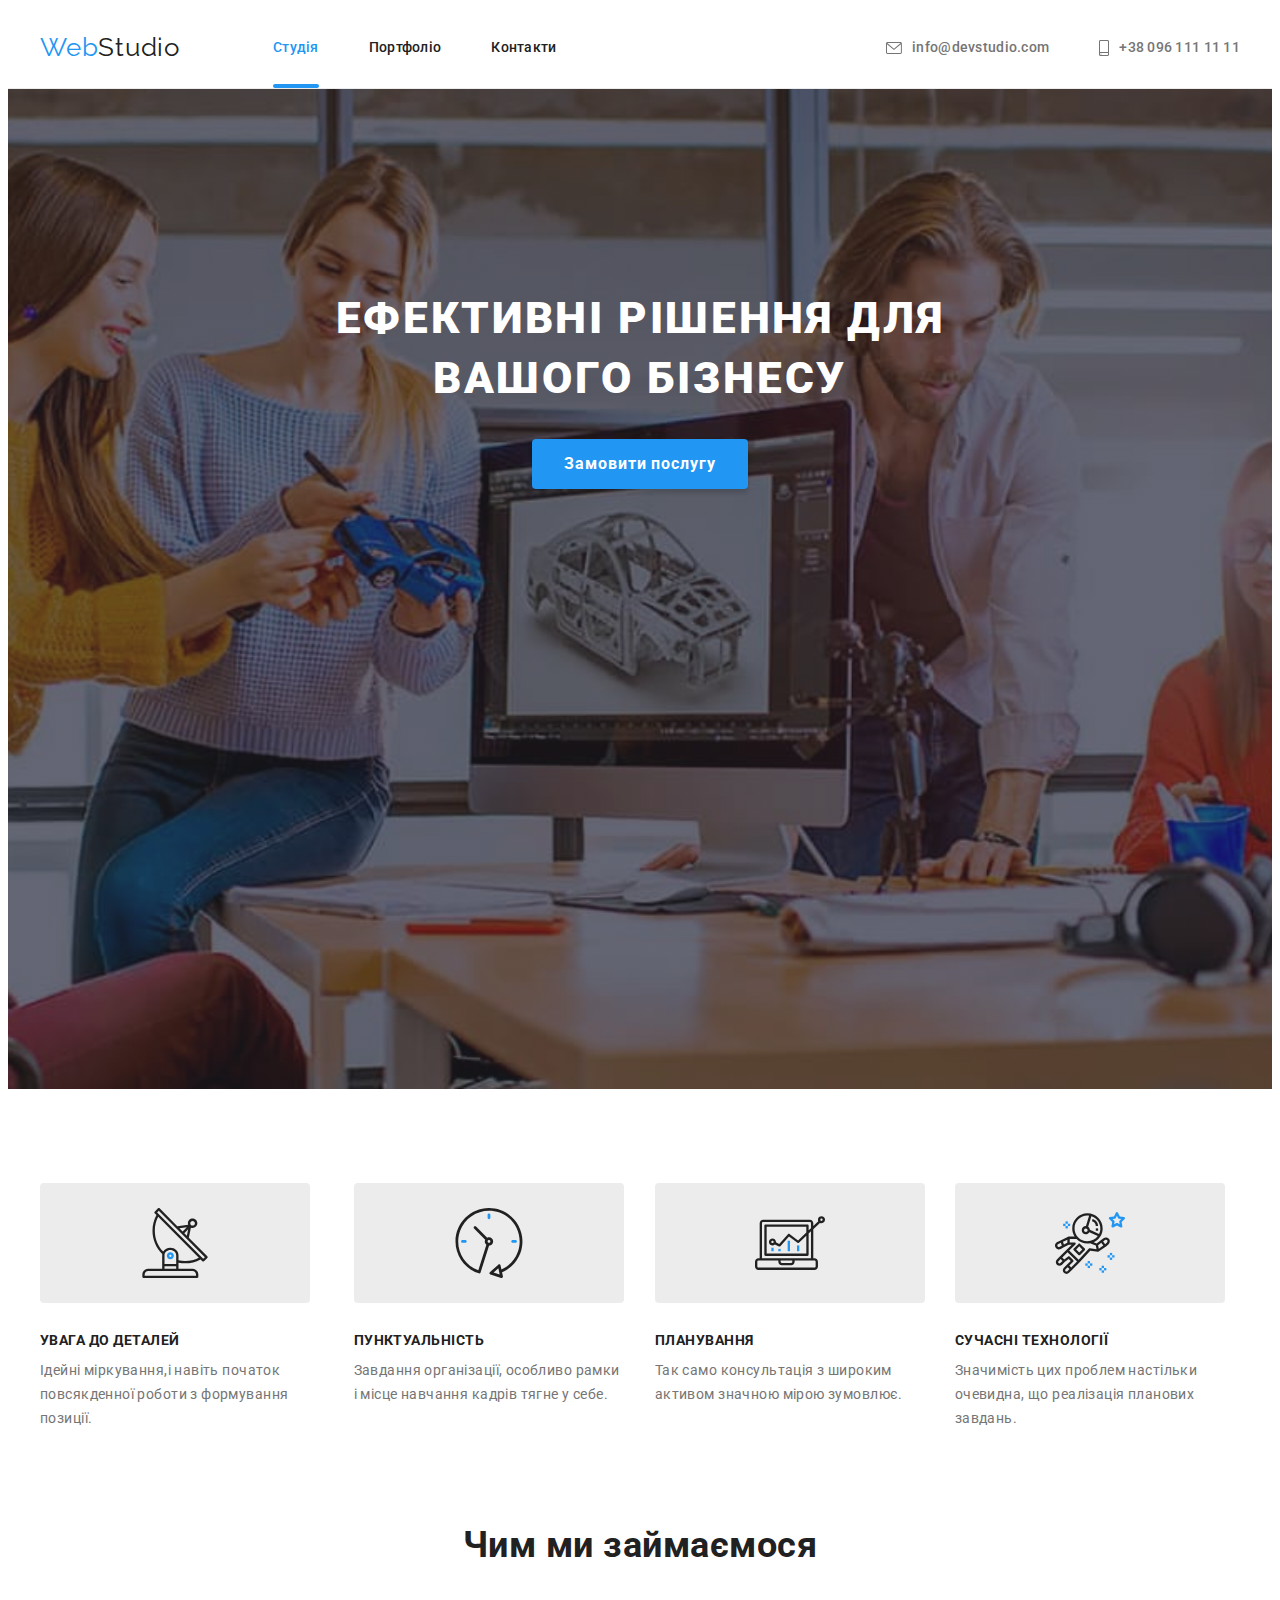
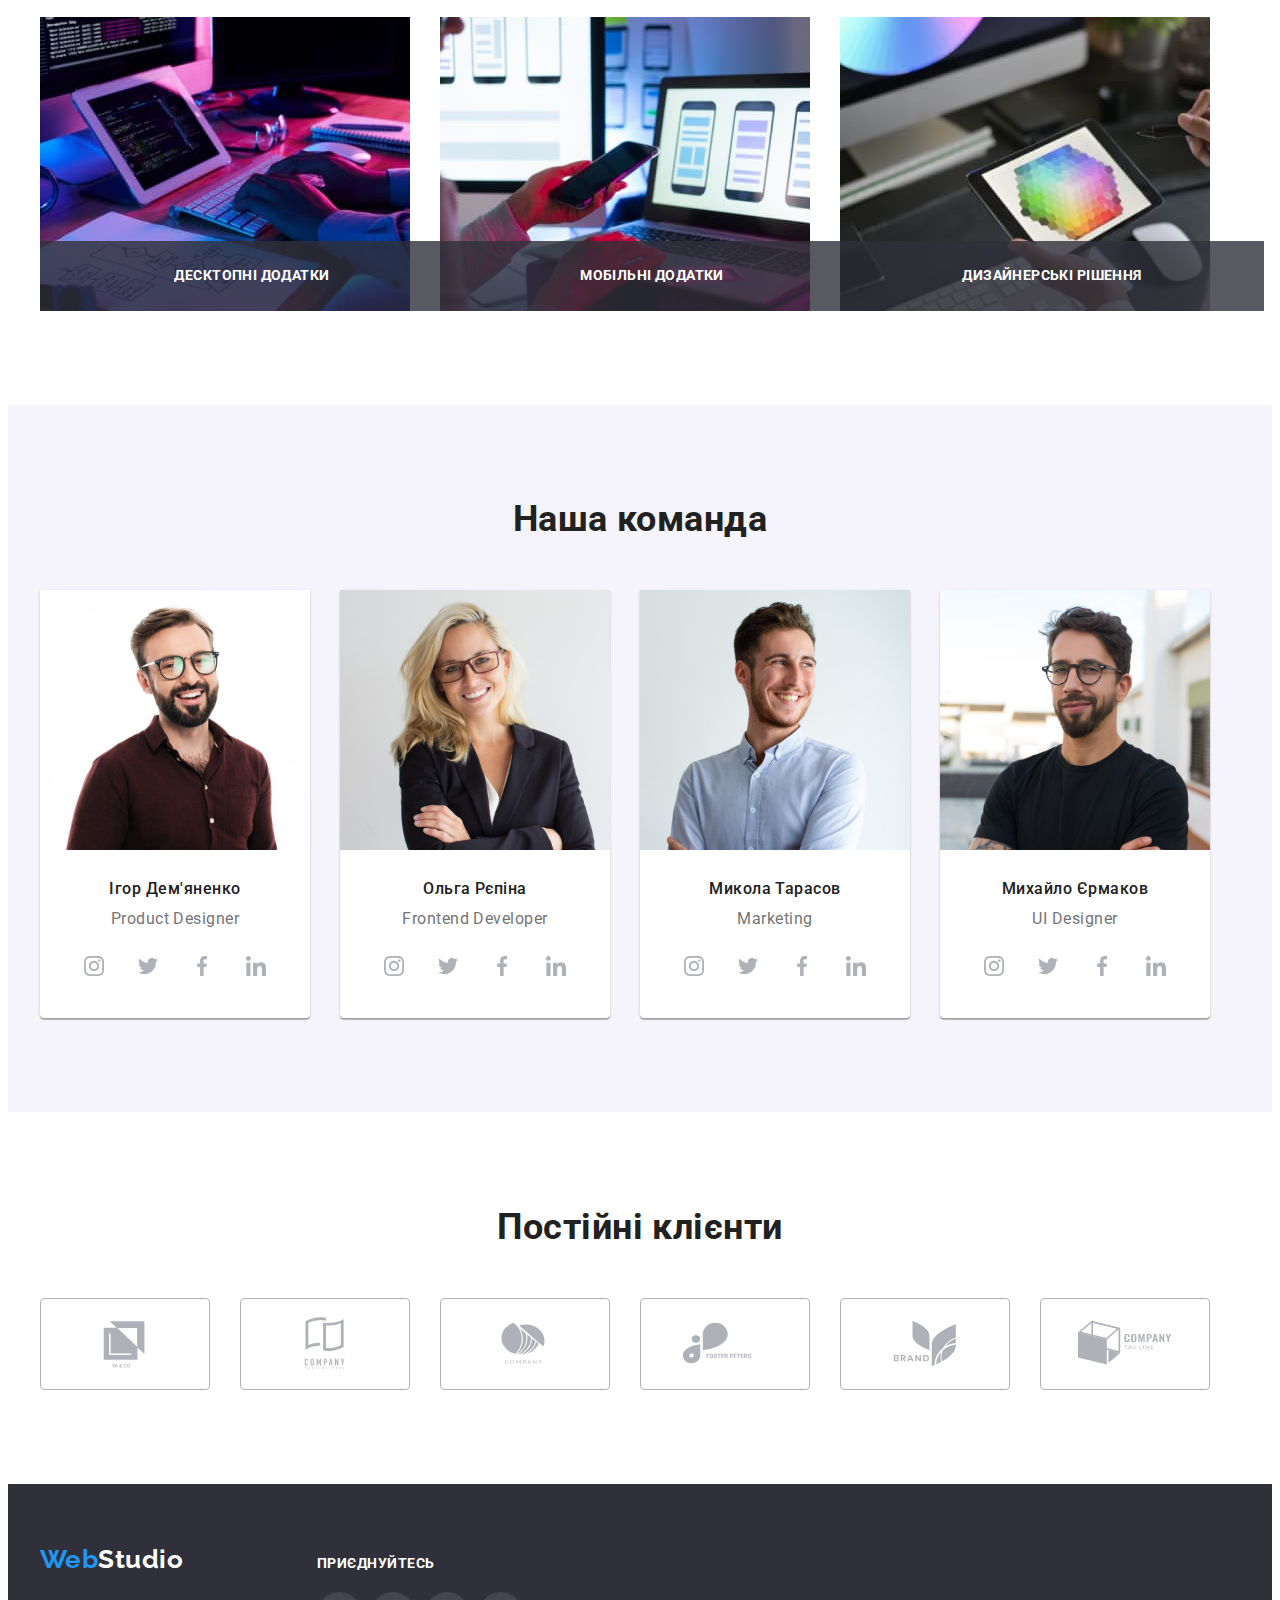
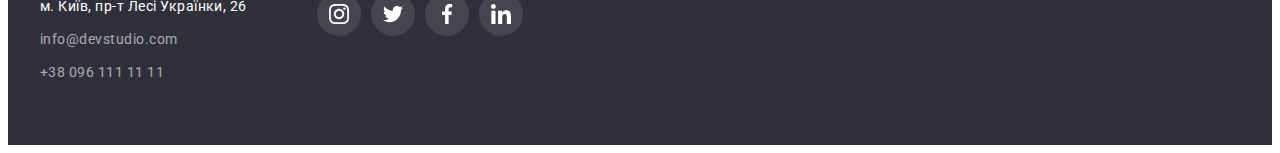
==== commit efc2c545: "Changes" ====
--- a/index.html
+++ b/index.html
@@ -31,7 +31,7 @@
           <!-- Навігація на інші сторінки -->
 
           <ul class="nav-menu list">
-            <li><a class="link-nav-current" href="./index.html">Студія</a></li>
+            <li class="current"><a class="link-nav-current" href="./index.html">Студія</a></li>
             <li><a class="link-nav" href="./portfolio.html">Портфоліо</a></li>
             <li><a class="link-nav" href="/Контакти">Контакти</a></li>
           </ul>
@@ -133,23 +133,31 @@
           <h2 class="section-title">Чим ми займаємося</h2>
           <ul class="work-list">
             <li class="work-item">
-              <img
+              <div class="thumb-work">
+              <img class="work-image"
                 src="images/img1.jpg"
                 alt="Ноутбук"
                 width="370"
-                height="294"
-              />
+                height="294"/>  
+              <h2 class="title-des">Десктопні додатки</h2>
+              </div>
             </li>
             <li class="work-item">
-              <img
+              <div class="thumb-work">
+              <img class="work-image"
                 src="images/img2.jpg"
                 alt="Телефон"
                 width="370"
                 height="294"
               />
+              <h2 class="title-des">Мобільні додатки</h2>
+              </div>
             </li>
             <li class="work-item">
-              <img src="images/img3.jpg" alt="Колір" width="370" height="294" />
+              <div class="thumb-work">
+              <img class="work-image" src="images/img3.jpg" alt="Колір" width="370" height="294" />
+              <h2 class="title-des">Дизайнерські рішення</h2>
+              </div>
             </li>
           </ul>
         </div>
--- a/css/style.css
+++ b/css/style.css
@@ -110,7 +110,21 @@
   align-items: center;
   gap: 50px;
 }
-
+.nav-menu .current {
+  position: relative;
+  color: var(--accent-color);
+}
+.nav-menu .current::after {
+  position: absolute;
+  bottom: 0;
+  left: 0;
+  display: block;
+  content: "";
+  height: 4px;
+  width: 100%;
+  background-color: var(--accent-color);
+  border-radius: 2px;
+}
 .link-nav-current {
   display: block;
   padding-top: 32px;
@@ -235,6 +249,37 @@
   padding-bottom: 94px;
 }
 
+.portfolio-thumb {
+  position: relative;
+  overflow: hidden;
+}
+
+.portfolio-overlay {
+  position: absolute;
+  transform: translateY(100%);
+  opacity: 1;
+
+  top: 0;
+  left: 0;
+  padding: 63px 24px;
+  width: 100%;
+  height: 100%;
+
+  background-color: rgba(33, 150, 243, 0.9);
+  font-size: 18px;
+  line-height: 1.55;
+  letter-spacing: 0.03em;
+  color: var(--hero-title-color);
+
+  transition-property: transform;
+  transition-duration: 250ms;
+  transition-timing-function: cubic-bezier(0.4, 0, 0.2, 1);
+}
+.overlay-action:hover .portfolio-overlay {
+  transform: translatey(0);
+  opacity: 1;
+}
+
 /*Наші проекти*/
 
 .portfolio-list {
@@ -248,10 +293,11 @@
 .examples-item {
   flex-basis: calc((100% - 2 * 30px) / 3);
   border: 1px solid #eeeeee;
-}
-.examples-item:nth-child(3n) {
-  margin-right: 0;
-}
+  transition-property: box-shadow;
+  transition-duration: 250ms;
+  transition-timing-function: cubic-bezier(0.4, 0, 0.2, 1);
+}
+
 .examples-item:hover,
 .examples-item:focus {
   box-shadow: 0px 1px 1px rgb(0 0 0 / 12%), 0px 4px 4px rgb(0 0 0 / 6%),
@@ -404,6 +450,28 @@
   padding-right: 30px;
 }
 
+.thumb-work {
+  position: relative;
+}
+.work-image {
+  display: block;
+}
+.title-des {
+  background-color: rgba(47, 48, 58, 0.8);
+  position: absolute;
+  bottom: 0;
+  left: 0;
+  font-size: 14px;
+  line-height: 1.14;
+  text-align: center;
+  letter-spacing: 0.03em;
+  text-transform: uppercase;
+  color: var(--hero-title-color);
+  min-width: 370px;
+  padding: 27px;
+  margin-bottom: 0;
+}
+
 /* Наша команда */
 
 .team {
